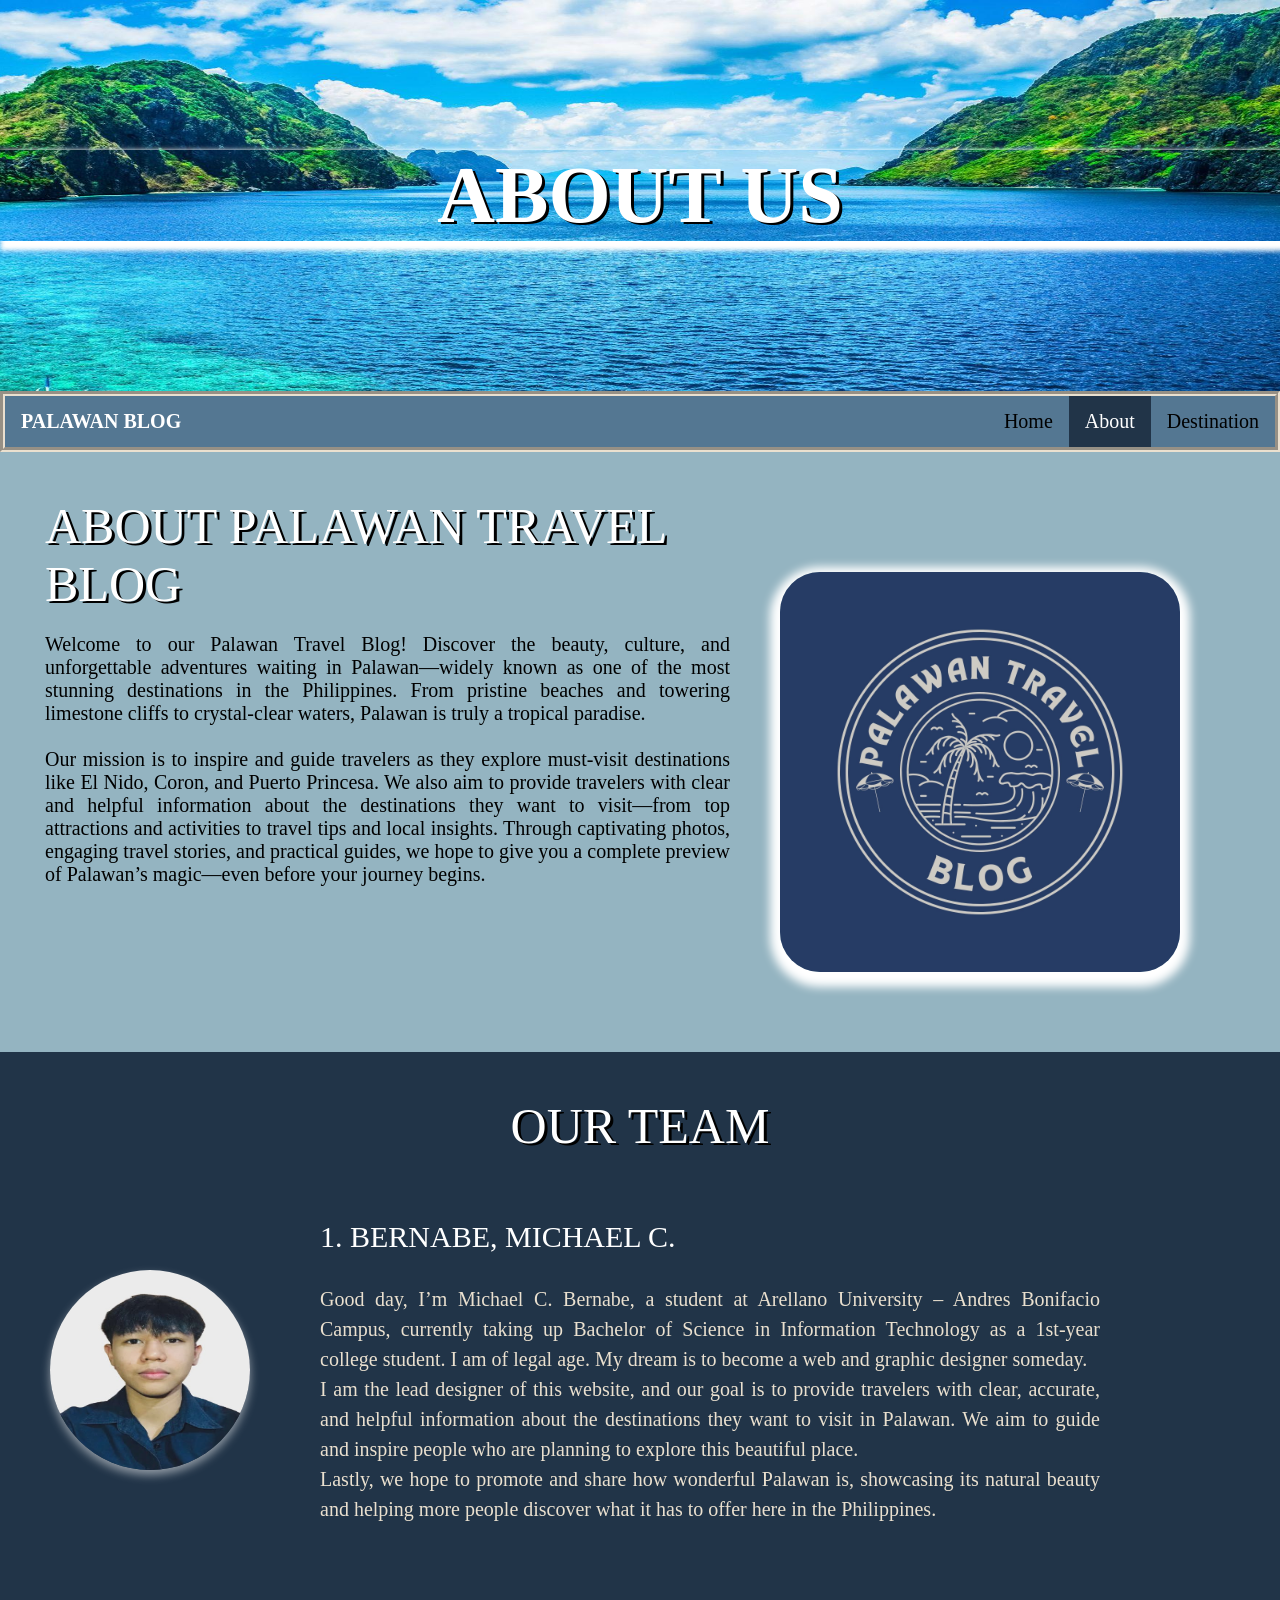
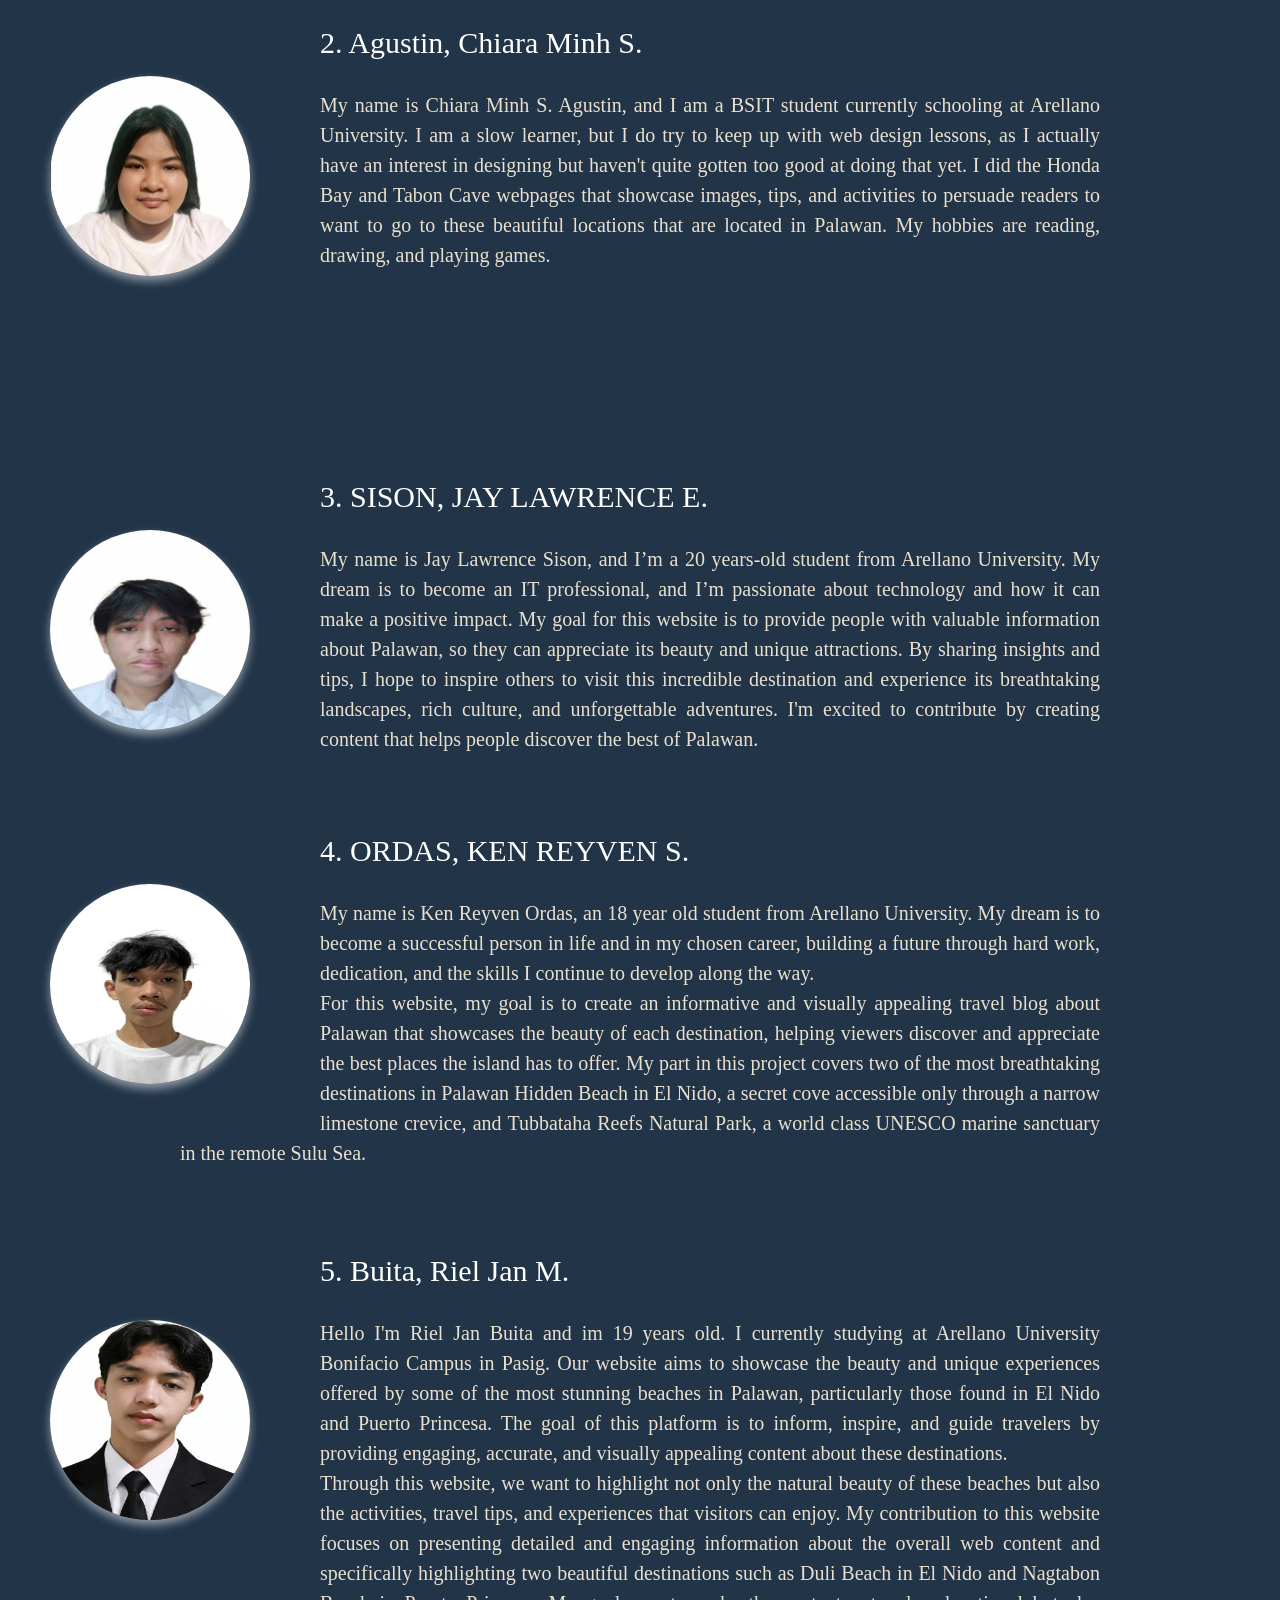
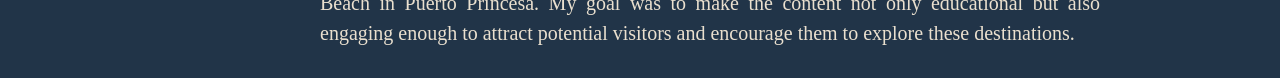
==== about.html @ 949cf9ac "Fix image URLs and style corrections in about.html Updated image URLs and fixed minor styling issues" ====
<!DOCTYPE html>
<html>
<head>
<title>About Us Page</title>
<style>
body {
    margin: 0;
    background: url(Palawan.jpg) no-repeat center top;
    background-size: 1400px 550px;
    background-attachment: fixed;
}
ul {
    list-style-type: none;
    margin: 0;
    padding: 0;
    display: flex;
    align-items: center;
    background-color: #547792;
    font-family: "Aeogo Pxltd Next";
    border: 5px groove #EAE0CF;
    position: sticky;
    top: 0;
    z-index: 1000;
    font-size: 20px;
}
.logoname {
    margin-right: auto;
    font-family: "Berlin Sans FB";
    font-size: 20px;
    color: white;
    padding: 14px 16px;
}
li {
    list-style: none;
}

li a {
    display: block;
    color: black;
    padding: 14px 16px;
    text-decoration: none;
}

li a:hover {
    background-color: #213448;
    color: white;
}

.active {
    background-color: #213448;
    color: white;
}
.dess {
    text-align: center;
    font-size: 80px;
    font-family: "Berlin Sans FB";
    color: white;
    margin: 150px 0;
	box-shadow: 5px 5px 5px 5px white;
	text-shadow: 3px 2px black;
}
.section {
    background-color: #94B4C1;
    padding: 30px;
}
.designT {
    font-family: "Berlin Sans FB";
    font-size: 50px;
    color: white;
    margin: 15px;
	text-shadow: 3px 2px black;
}
.conclusion {
    font-family: "Berlin Sans FB";
    font-size: 50px;
    color: blaclk;
    margin: 15px;
	text-shadow: 3px 2px white;
}
.act {
    font-family: "Berlin Sans FB";
    font-size: 30px;
    color: white;
	margin-right: 100px;
	margin-top: 50px;
}
.content {
    overflow: hidden;
}
.content img {
    width: 400px;
    height: 400px;
    border-radius: 10%;
    float: right;
    margin: 50px;
	margin-top: 90px;
	margin-right: 70px;
	box-shadow: 0 5px 10px 10px white;	
	-webkit-transition-duration: 0.8s; 
	transition-duration: 0.8s;
    opacity: 1.0;
    filter: alpha(opacity=100);	
}
.sec {
    overflow: hidden;
}

.sec img {
    width: 200px;
    height: 200px;
    border-radius: 100%;
    float: left;
    margin: 20px 70px 20px 20px; 
	margin-top: 100px;
    box-shadow: 0 5px 10px rgba(255, 255, 255, 0.5);
	}
.gallery {
    background-color: #547792;
    padding: 30px;
    text-align: center;
}

.gallery-item {
    display: inline-block;
    margin: 20px;
}

.gallery img {
    width: 300px;
    height: 230px;
    border-radius: 10%;
    float: right;
    margin: 20px 70px 20px 20px; 
	box-shadow: 0 5px 10px 10px red;	
}
.modal {
                display: none;
                position: fixed;
                z-index: 2000;
                left: 0;
                top: 0;
                width: 100%;
                height: 100%;
                background-color: rgba(0, 0, 0, 0.8);
            }

            .modal-content {
                margin: auto;
                display: block;
                max-width: 90%;
                max-height: 90%;
                position: absolute;
                top: 50%;
                left: 50%;
                transform: translate(-50%, -50%);
                border-radius: 10px;
            }<!DOCTYPE html>
<html>
<head>
<title>About Us Page</title>
<style>
body {
    margin: 0;
    background: url(palawan.jpg) no-repeat center top;
    background-size: 1400px 550px;
    background-attachment: fixed;
}
ul {
    list-style-type: none;
    margin: 0;
    padding: 0;
    display: flex;
    align-items: center;
    background-color: #547792;
    font-family: "Aeogo Pxltd Next";
    border: 5px groove #EAE0CF;
    position: sticky;
    top: 0;
    z-index: 1000;
    font-size: 20px;
}
.logoname {
    margin-right: auto;
    font-family: "Berlin Sans FB";
    font-size: 20px;
    color: white;
    padding: 14px 16px;
}
li {
    list-style: none;
}

li a {
    display: block;
    color: black;
    padding: 14px 16px;
    text-decoration: none;
}

li a:hover {
    background-color: #213448;
    color: white;
}

.active {
    background-color: #213448;
    color: white;
}
.dess {
    text-align: center;
    font-size: 80px;
    font-family: "Berlin Sans FB";
    color: white;
    margin: 150px 0;
	box-shadow: 5px 5px 5px 5px white;
	text-shadow: 3px 2px black;
}
.section {
    background-color: #94B4C1;
    padding: 30px;
}
.designT {
    font-family: "Berlin Sans FB";
    font-size: 50px;
    color: white;
    margin: 15px;
	text-shadow: 3px 2px black;
}
.conclusion {
    font-family: "Berlin Sans FB";
    font-size: 50px;
    color: blaclk;
    margin: 15px;
	text-shadow: 3px 2px white;
}
.act {
    font-family: "Berlin Sans FB";
    font-size: 30px;
    color: white;
	margin-right: 100px;
	margin-top: 50px;
}
.content {
    overflow: hidden;
}
.content img {
    width: 400px;
    height: 400px;
    border-radius: 10%;
    float: right;
    margin: 50px;
	margin-top: 90px;
	margin-right: 70px;
	box-shadow: 0 5px 10px 10px white;	
	-webkit-transition-duration: 0.8s; 
	transition-duration: 0.8s;
    opacity: 1.0;
    filter: alpha(opacity=100);	
}
.sec {
    overflow: hidden;
}

.sec img {
    width: 200px;
    height: 200px;
    border-radius: 100%;
    float: left;
    margin: 20px 70px 20px 20px; 
	margin-top: 100px;
	margin-bottom: 50px;
    box-shadow: 0 5px 10px rgba(255, 255, 255, 0.5);
	}
.gallery {
    background-color: #547792;
    padding: 30px;
    text-align: center;
}

.gallery-item {
    display: inline-block;
    margin: 20px;
}

.gallery img {
    width: 300px;
    height: 230px;
    border-radius: 10%;
    float: right;
    margin: 20px 70px 20px 20px; 
	box-shadow: 0 5px 10px 10px red;	
}
.modal {
                display: none;
                position: fixed;
                z-index: 2000;
                left: 0;
                top: 0;
                width: 100%;
                height: 100%;
                background-color: rgba(0, 0, 0, 0.8);
            }

            .modal-content {
                margin: auto;
                display: block;
                max-width: 90%;
                max-height: 90%;
                position: absolute;
                top: 50%;
                left: 50%;
                transform: translate(-50%, -50%);
                border-radius: 10px;
            }

            .close {
                position: absolute;
                top: 20px;
                right: 40px;
                color: #f1f1f1;
                font-size: 40px;
                font-weight: bold;
                cursor: pointer;
                z-index: 2001;
            }

            .close:hover {
                color: #bbb;
            }

            img.clickable {
                cursor: pointer;
            }

            img.clickable:hover {
                opacity: 0.5;
				box-shadow: 0 5px 10px 10px black;   	
            }
</style>
</head>

<body>
<h1 class="dess">ABOUT US</h1>
<ul>
    <li class="logoname"><b>PALAWAN BLOG</b></li>
    <li><a href="index.html">Home</a></li>
    <li><a class = "active" href="about.html">About</a></li>
    <li><a href="destination.html">Destination</a></li>
</ul>
<div class="section">
    <div class="content">
        <img class="clickable" src="LOGGO.jpg">
        <p class="designT">ABOUT PALAWAN TRAVEL BLOG</p>

        <p style="font-size: 20px; text-align: justify; margin-left: 15px;">
    Welcome to our Palawan Travel Blog! Discover the beauty, culture, and unforgettable adventures waiting in Palawan—widely known as one of the most stunning destinations in the Philippines. From pristine beaches and towering limestone cliffs to crystal-clear waters, Palawan is truly a tropical paradise.
	<br><br>
	Our mission is to inspire and guide travelers as they explore must-visit destinations like El Nido, Coron, and Puerto Princesa. We also aim to provide travelers with clear and helpful information about the destinations they want to visit—from top attractions and activities to travel tips and local insights. Through captivating photos, engaging travel stories, and practical guides, we hope to give you a complete preview of Palawan’s magic—even before your journey begins.
	</p>
    </div>
</div>
</div>
<div style="background-color: #213448; padding: 30px;">

    <p class="designT" style = "text-align: center;">OUR TEAM</p>

    <div class="sec">
        <img class="clickable" src="human1.jpg">
        <p class="act">1. BERNABE, MICHAEL C.</p>

        <p style="font-size: 20px; text-align: justify; margin: 0 150px; color:#EAE0CF; line-height: 1.5;">
            Good day, I’m Michael C. Bernabe, a student at Arellano University – Andres Bonifacio Campus, currently taking up Bachelor of Science in Information Technology as a 1st-year college student. I am of legal age. My dream is to become a web and graphic designer someday.
		<br>
		I am the lead designer of this website, and our goal is to provide travelers with clear, accurate, and helpful information about the destinations they want to visit in Palawan. We aim to guide and inspire people who are planning to explore this beautiful place.
		<br>
		Lastly, we hope to promote and share how wonderful Palawan is, showcasing its natural beauty and helping more people discover what it has to offer here in the Philippines.</p>
		</p><br><br>
        <img class="clickable" src="human2.jpg">
        <p class="act">2. Agustin, Chiara Minh S.</p>

        <p style="font-size: 20px; text-align: justify; margin: 0 150px; color:#EAE0CF; line-height: 1.5;">
           My name is Chiara Minh S. Agustin, and I am a BSIT student currently schooling at Arellano University. I am a slow learner, but I do try to keep up with web design lessons, as I actually have an interest in designing but haven't quite gotten too good at doing that yet. I did the Honda Bay and Tabon Cave webpages that showcase images, tips, and activities to persuade readers to want to go to these beautiful locations that are located in Palawan. My hobbies are reading, drawing, and playing games.</p>
	<br><br>	
	</p>
		<br><br><br><br><br><br>	
		<img class="clickable" src="sison.jpg">
        <p class="act">3. SISON, JAY LAWRENCE E.</p>

        <p style="font-size: 20px; text-align: justify; margin: 0 150px; color:#EAE0CF; line-height: 1.5;">
          My name is Jay Lawrence Sison, and I’m a 20 years-old student from Arellano University. My dream is to become an IT professional, and I’m passionate about technology and how it can make a positive impact. My goal for this website is to provide people with valuable information about Palawan, so they can appreciate its beauty and unique attractions. By sharing insights and tips, I hope to inspire others to visit this incredible destination and experience its breathtaking landscapes, rich culture, and unforgettable adventures. I'm excited to contribute by creating content that helps people discover the best of Palawan.<br><br>	
		</p>
		<img class="clickable" src="ordas.jpg">
        <p class="act">4. ORDAS, KEN REYVEN S.</p>

        <p style="font-size: 20px; text-align: justify; margin: 0 150px; color:#EAE0CF; line-height: 1.5;">
            ‎My name is Ken Reyven Ordas, an 18 year old student from Arellano University. My dream is to become a successful person in life and in my chosen career, building a future through hard work, dedication, and the skills I continue to develop along the way. 
‎ 		<br>
		For this website, my goal is to create an informative and visually appealing travel blog about Palawan that showcases the beauty of each destination, helping viewers discover and appreciate the best places the island has to offer. My part in this project covers two of the most breathtaking destinations in Palawan Hidden Beach in El Nido, a secret cove accessible only through a narrow limestone crevice, and Tubbataha Reefs Natural Park, a world class UNESCO marine sanctuary in the remote Sulu Sea. </p>
		<br><br>	
		</p>
		<img class="clickable" src="buita.jpg" style = "margin-bottom: 100px;">
        <p class="act">5. Buita, Riel Jan M.</p>
        <p style="font-size: 20px; text-align: justify; margin: 0 150px; color:#EAE0CF; line-height: 1.5;">
           Hello I'm Riel Jan Buita and im 19 years old. I currently studying at Arellano University Bonifacio Campus in Pasig. Our website aims to showcase the beauty and unique experiences offered by some of the most stunning beaches in Palawan, particularly those found in El Nido and Puerto Princesa. The goal of this platform is to inform, inspire, and guide travelers by providing engaging, accurate, and visually appealing content about these destinations.
		<br>
		Through this website, we want to highlight not only the natural beauty of these beaches but also the activities, travel tips, and experiences that visitors can enjoy. My contribution to this website focuses on presenting detailed and engaging information about the overall web content and specifically highlighting two beautiful destinations such as Duli Beach in El Nido and Nagtabon Beach in Puerto Princesa. My goal was to make the content not only educational but also engaging enough to attract potential visitors and encourage them to explore these destinations.</p>
		</div>
		</div>
	</div>
	<div id="imageModal" class="modal">
            <span class="close">&times;</span>
            <img class="modal-content" id="modalImg">
        </div>

        <script>    
            var modal = document.getElementById("imageModal");
            var modalImg = document.getElementById("modalImg");
            var closeBtn = document.getElementsByClassName("close")[0];

            var images = document.querySelectorAll('img.clickable');

            images.forEach(function(img) {
                img.addEventListener('click', function() {
                    modal.style.display = "block";
                    modalImg.src = this.src;
                    modalImg.alt = this.alt;
                });
            });
           
            closeBtn.addEventListener('click', function() {
                modal.style.display = "none";
            });

            modal.addEventListener('click', function(event) {
                if (event.target === modal) {
                    modal.style.display = "none";
                }
            });

            document.addEventListener('keydown', function(event) {
                if (event.key === "Escape") {
                    modal.style.display = "none";
                }
            });
        </script>
</body>
</html>
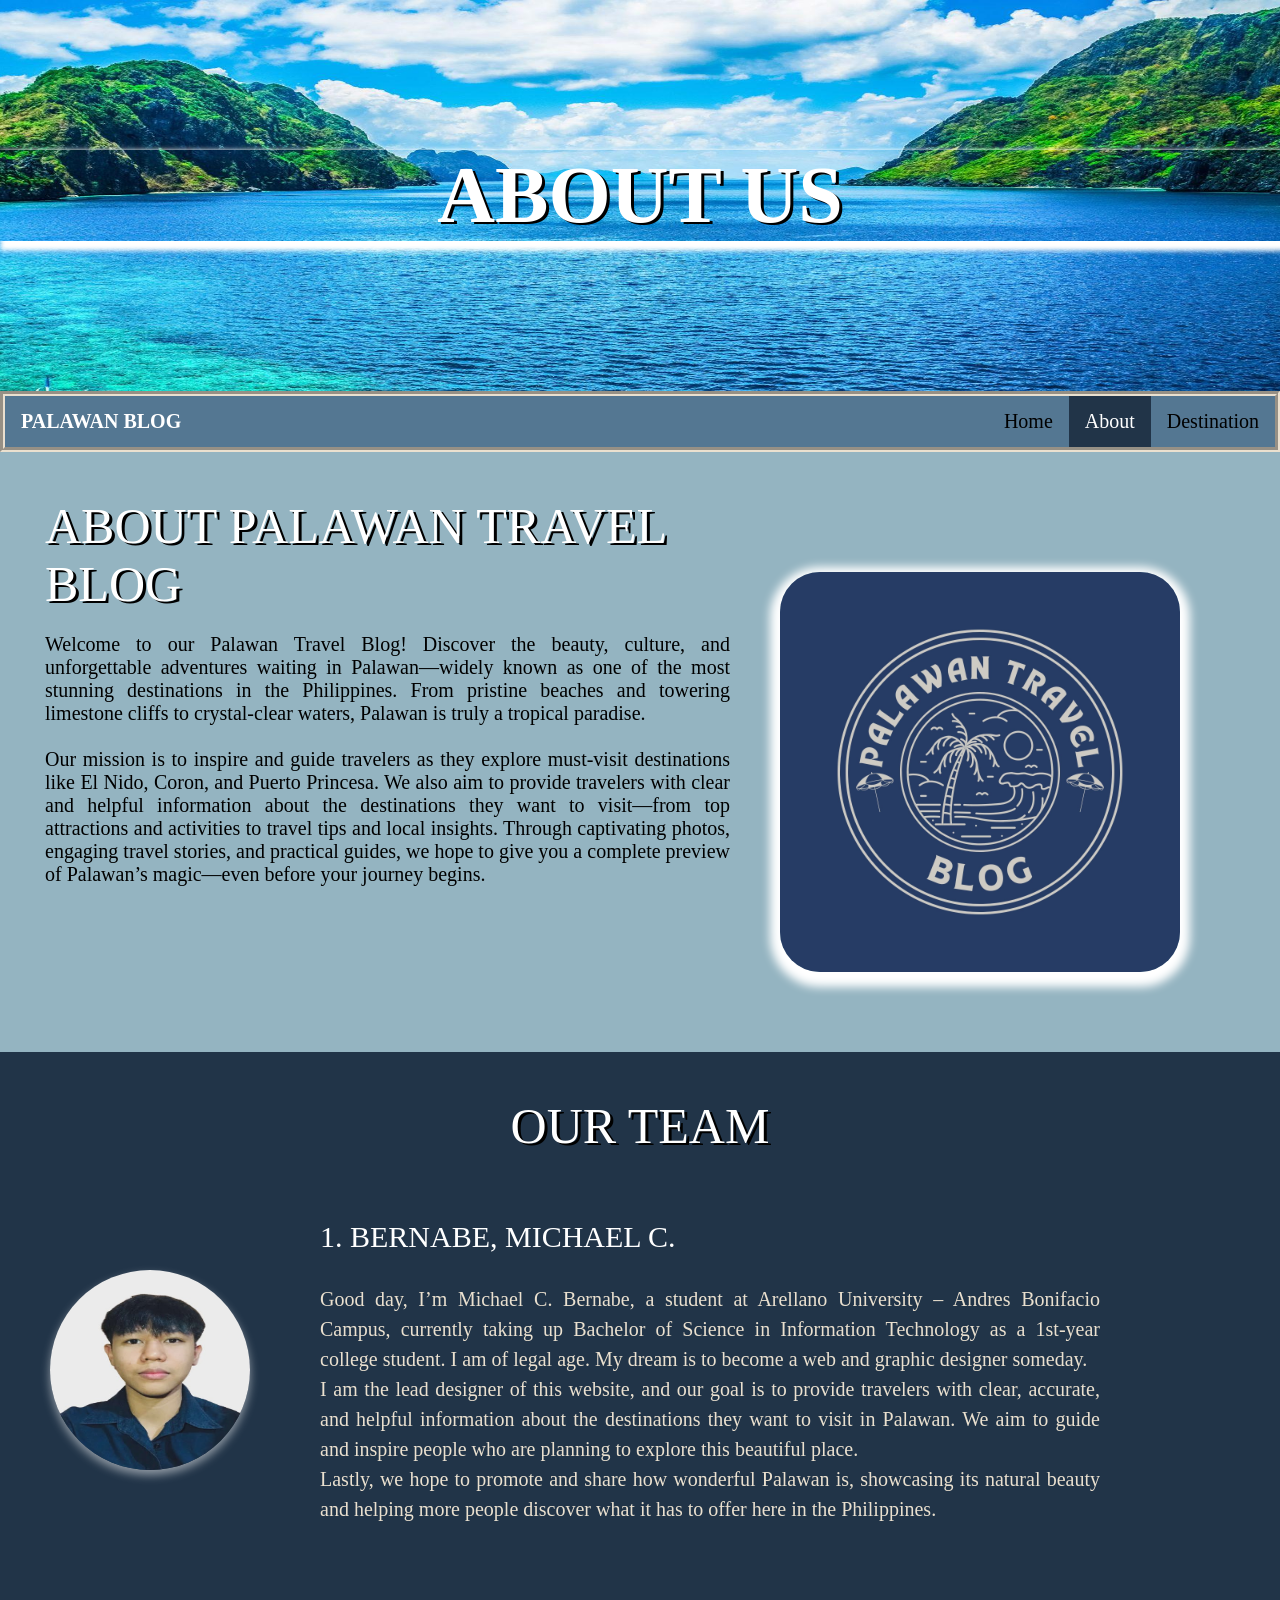
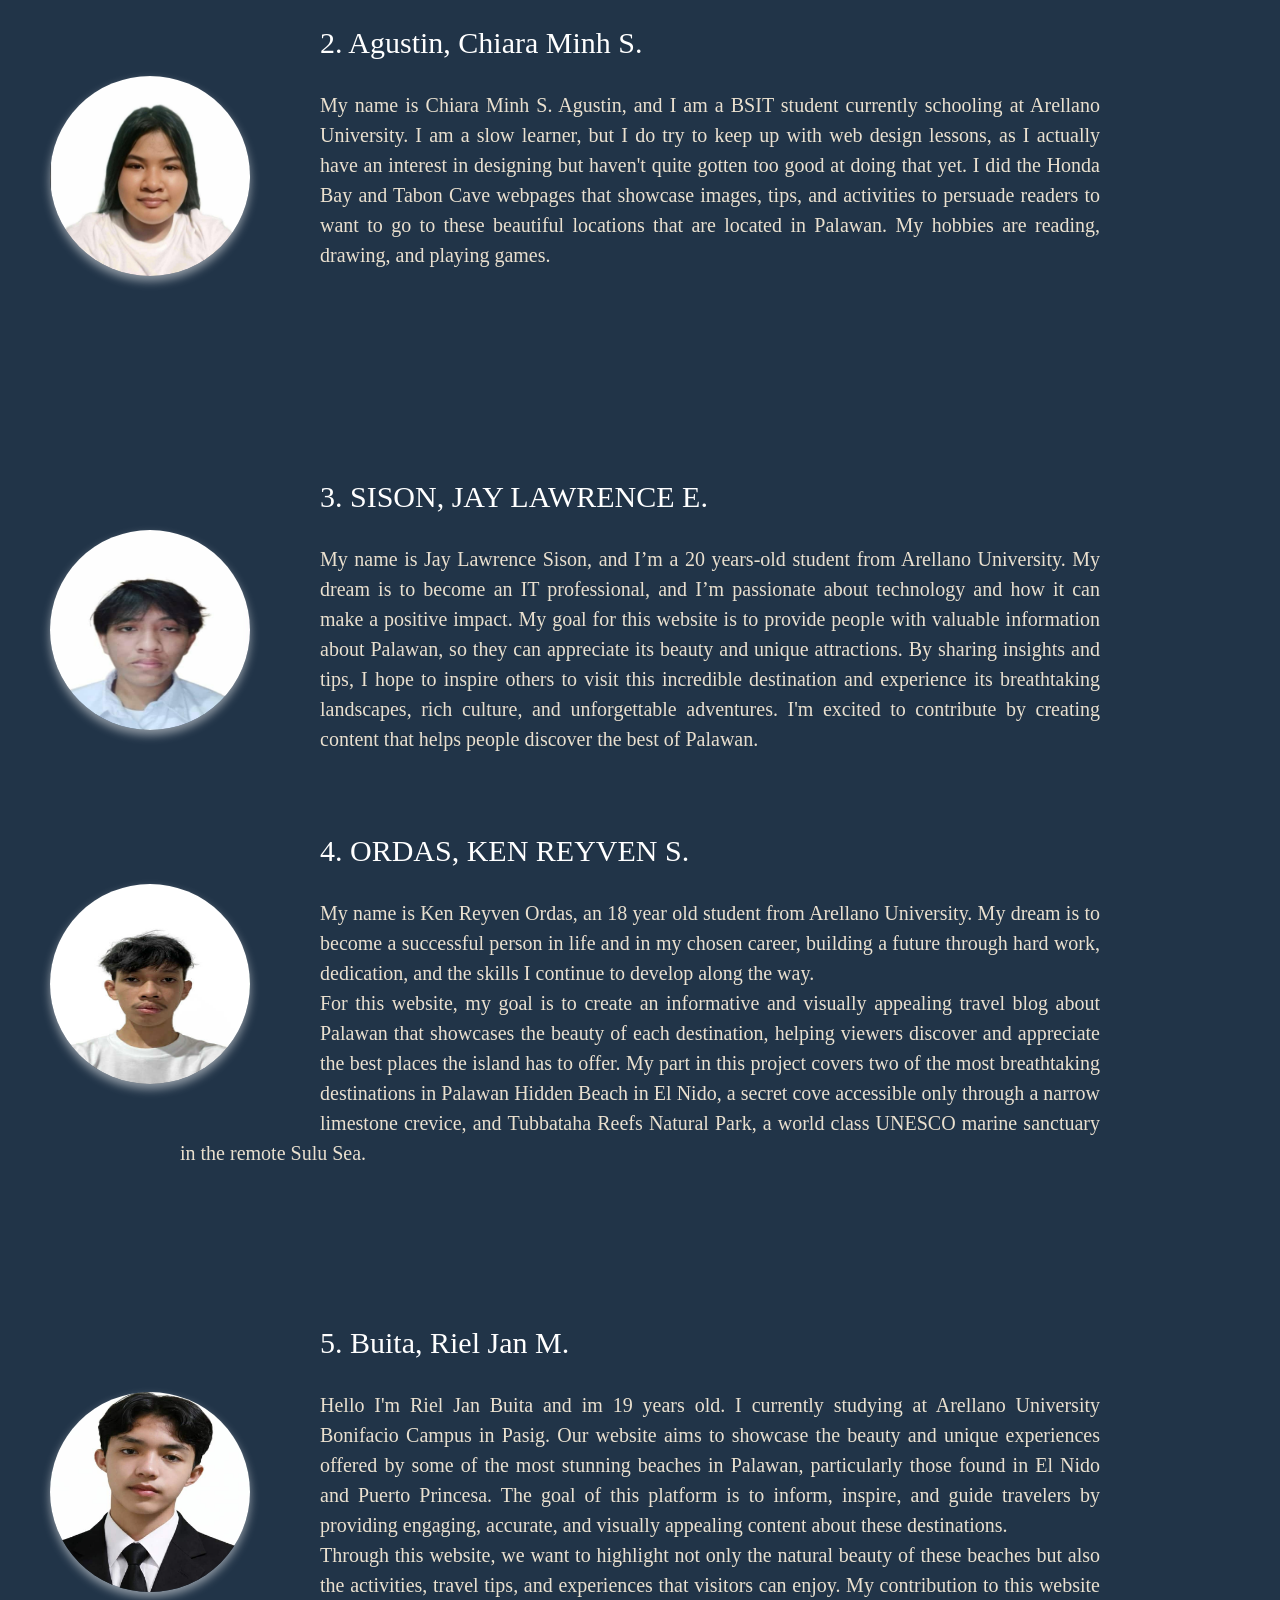
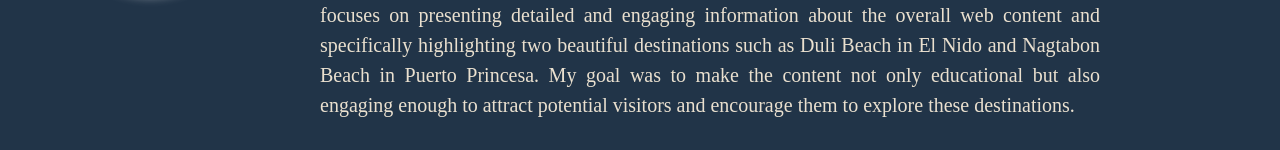
==== commit d5fc34ce: "Fix image URL case sensitivity and clean up HTML" ====
--- a/about.html
+++ b/about.html
@@ -396,7 +396,7 @@
             ‎My name is Ken Reyven Ordas, an 18 year old student from Arellano University. My dream is to become a successful person in life and in my chosen career, building a future through hard work, dedication, and the skills I continue to develop along the way. 
 ‎ 		<br>
 		For this website, my goal is to create an informative and visually appealing travel blog about Palawan that showcases the beauty of each destination, helping viewers discover and appreciate the best places the island has to offer. My part in this project covers two of the most breathtaking destinations in Palawan Hidden Beach in El Nido, a secret cove accessible only through a narrow limestone crevice, and Tubbataha Reefs Natural Park, a world class UNESCO marine sanctuary in the remote Sulu Sea. </p>
-		<br><br>	
+		<br><br><br><br><br><br>
 		</p>
 		<img class="clickable" src="buita.jpg" style = "margin-bottom: 100px;">
         <p class="act">5. Buita, Riel Jan M.</p>
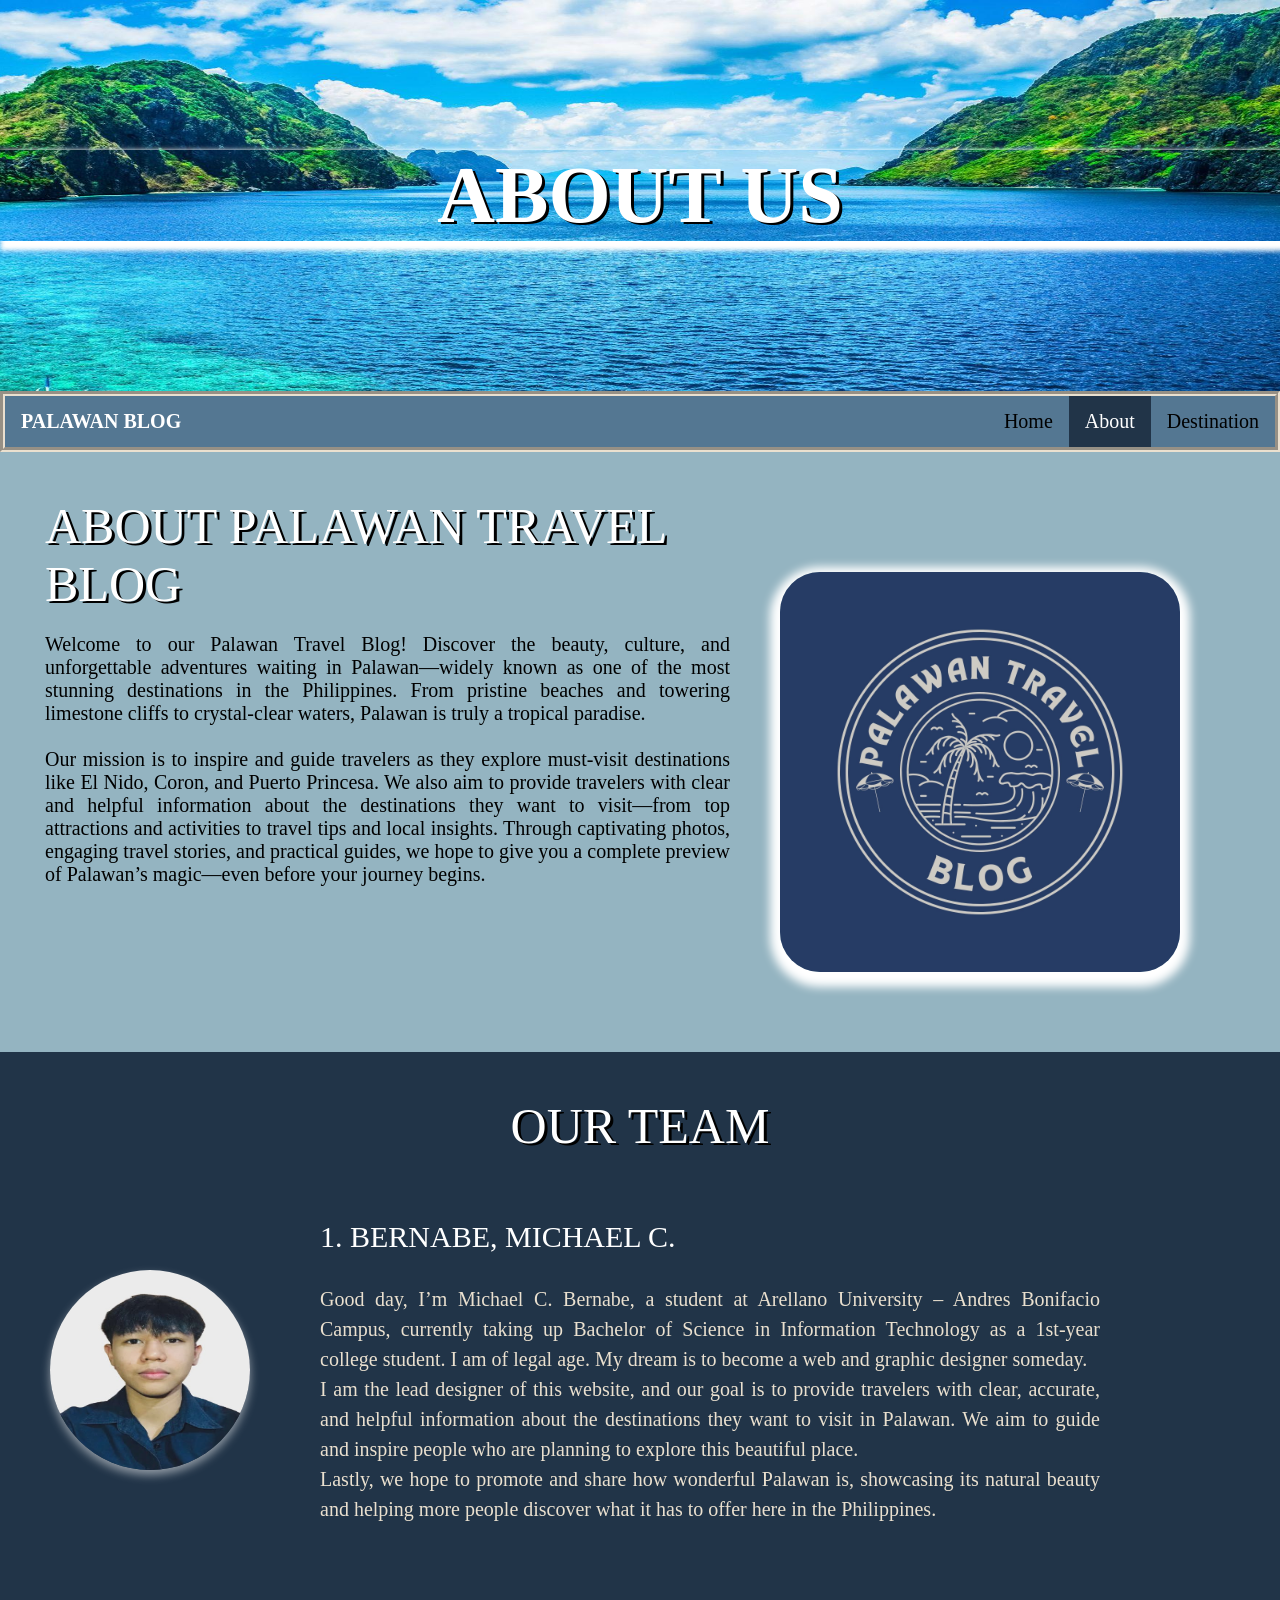
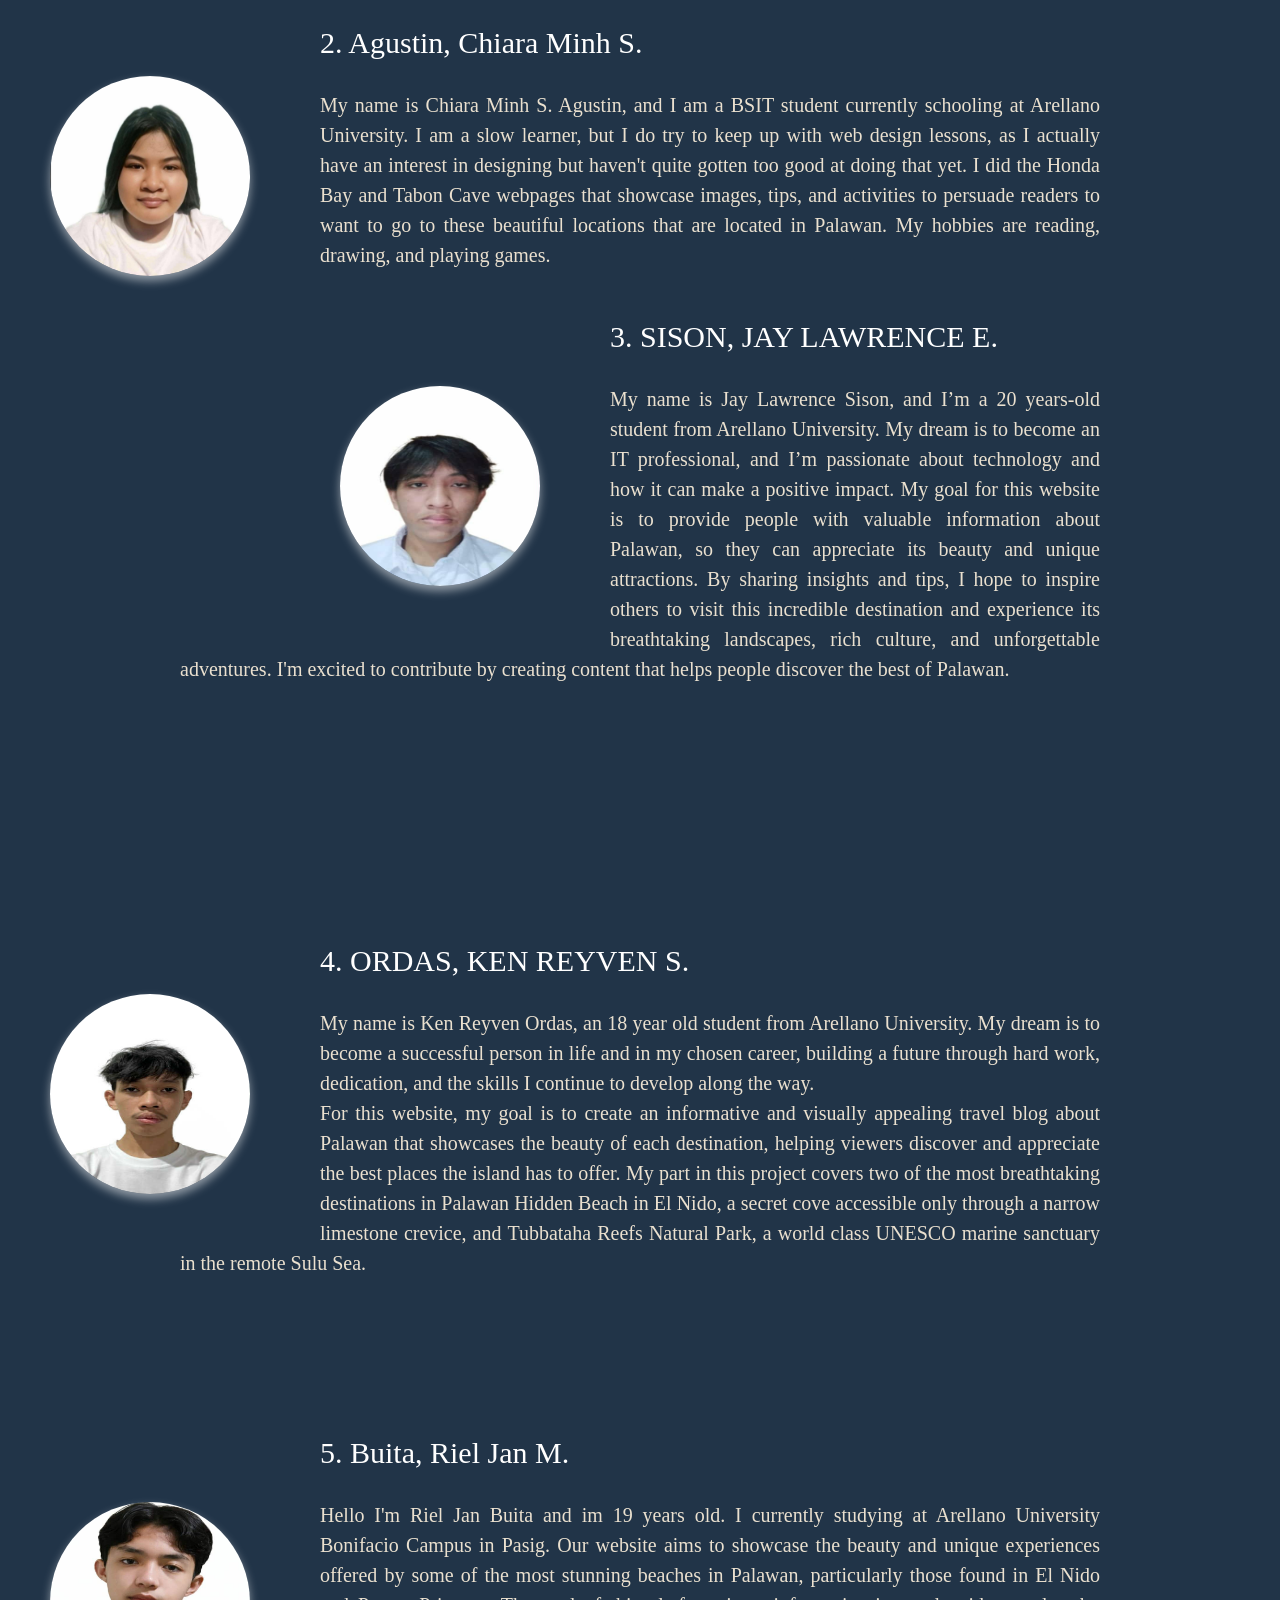
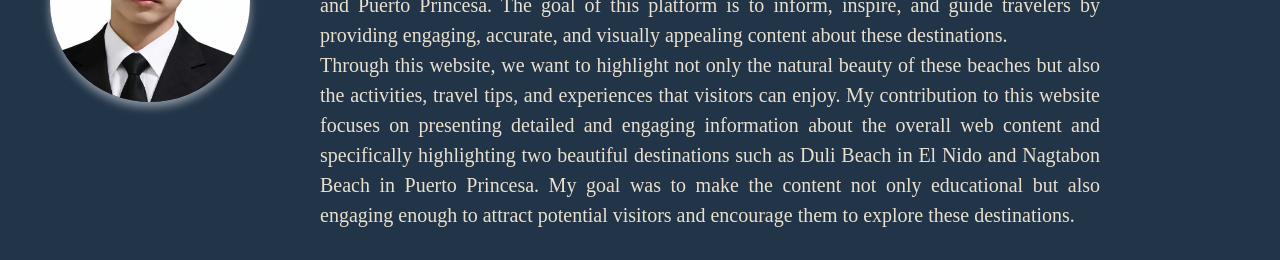
==== commit 7e1a0aa2: "Fix HTML formatting and update image paths" ====
--- a/about.html
+++ b/about.html
@@ -380,14 +380,14 @@
 
         <p style="font-size: 20px; text-align: justify; margin: 0 150px; color:#EAE0CF; line-height: 1.5;">
            My name is Chiara Minh S. Agustin, and I am a BSIT student currently schooling at Arellano University. I am a slow learner, but I do try to keep up with web design lessons, as I actually have an interest in designing but haven't quite gotten too good at doing that yet. I did the Honda Bay and Tabon Cave webpages that showcase images, tips, and activities to persuade readers to want to go to these beautiful locations that are located in Palawan. My hobbies are reading, drawing, and playing games.</p>
-	<br><br>	
 	</p>
-		<br><br><br><br><br><br>	
 		<img class="clickable" src="sison.jpg">
         <p class="act">3. SISON, JAY LAWRENCE E.</p>
 
         <p style="font-size: 20px; text-align: justify; margin: 0 150px; color:#EAE0CF; line-height: 1.5;">
           My name is Jay Lawrence Sison, and I’m a 20 years-old student from Arellano University. My dream is to become an IT professional, and I’m passionate about technology and how it can make a positive impact. My goal for this website is to provide people with valuable information about Palawan, so they can appreciate its beauty and unique attractions. By sharing insights and tips, I hope to inspire others to visit this incredible destination and experience its breathtaking landscapes, rich culture, and unforgettable adventures. I'm excited to contribute by creating content that helps people discover the best of Palawan.<br><br>	
+		
+		<br><br><br><br><br><br>	
 		</p>
 		<img class="clickable" src="ordas.jpg">
         <p class="act">4. ORDAS, KEN REYVEN S.</p>
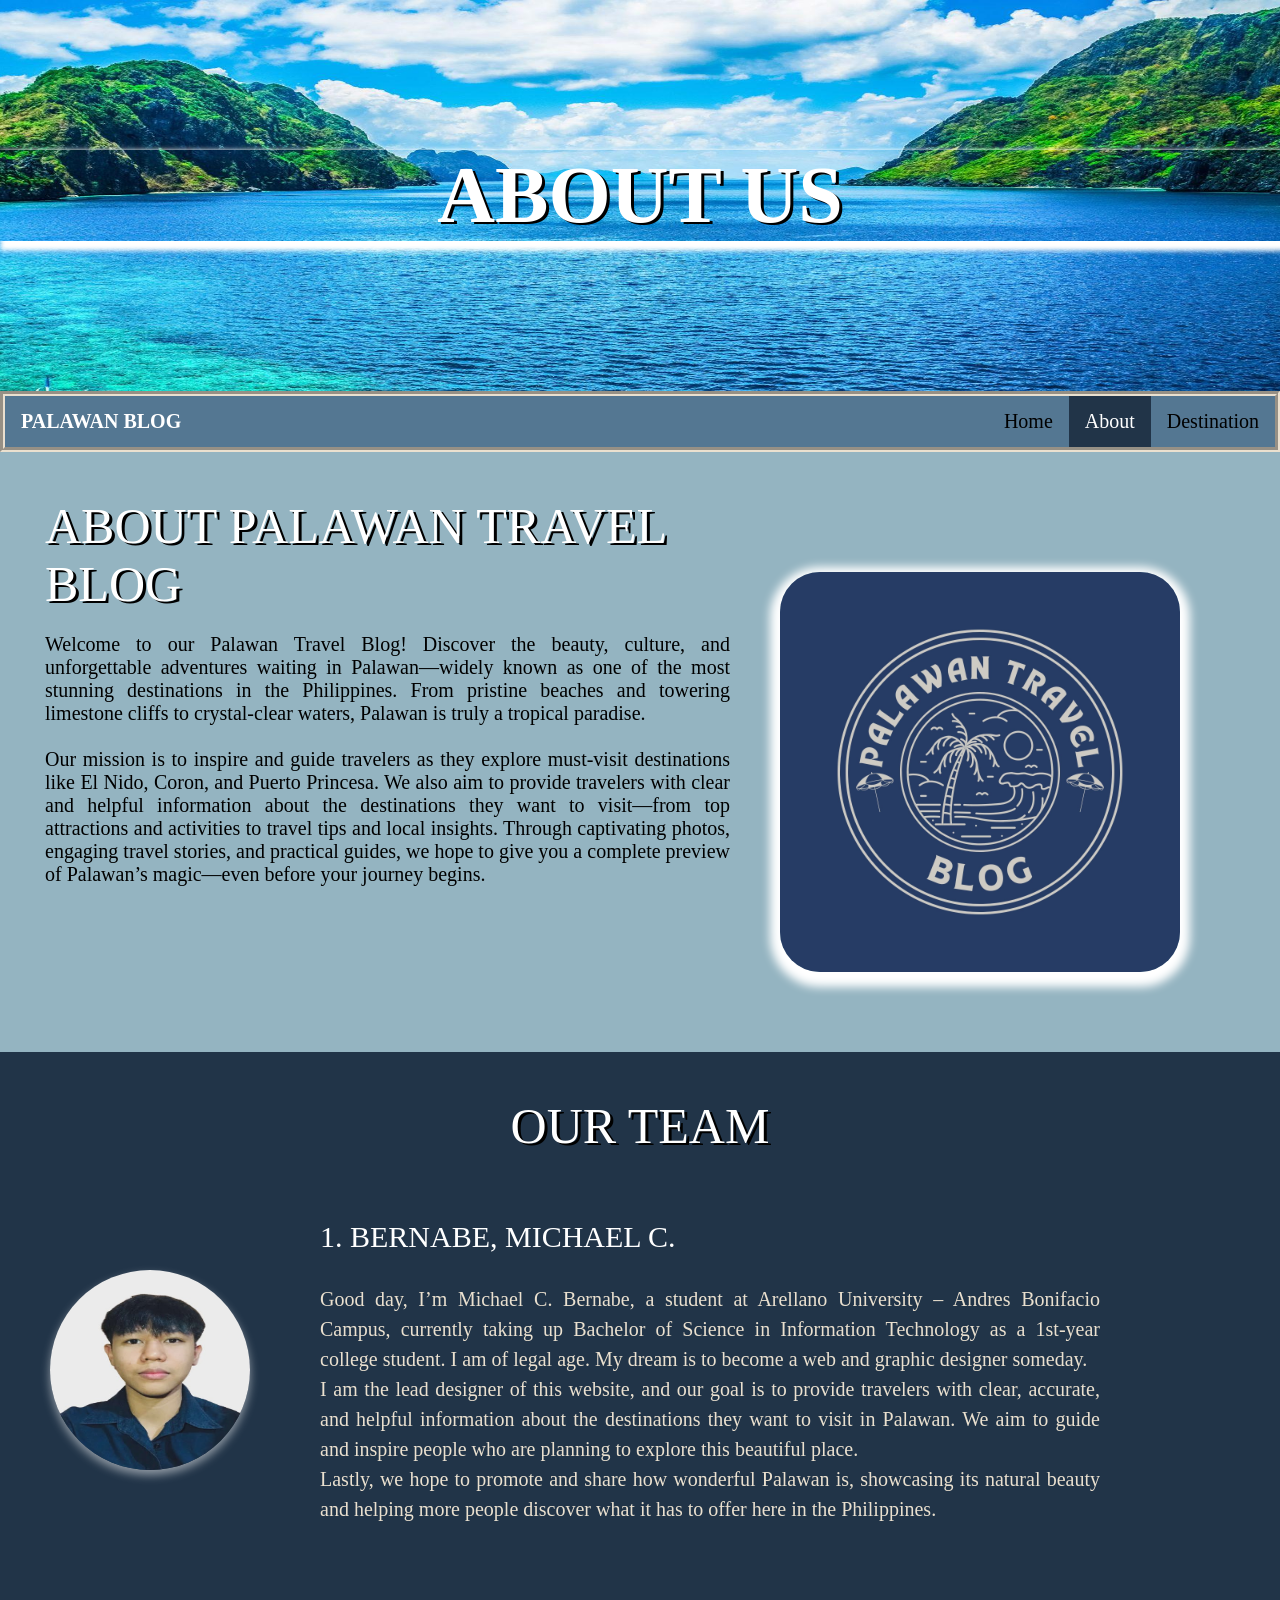
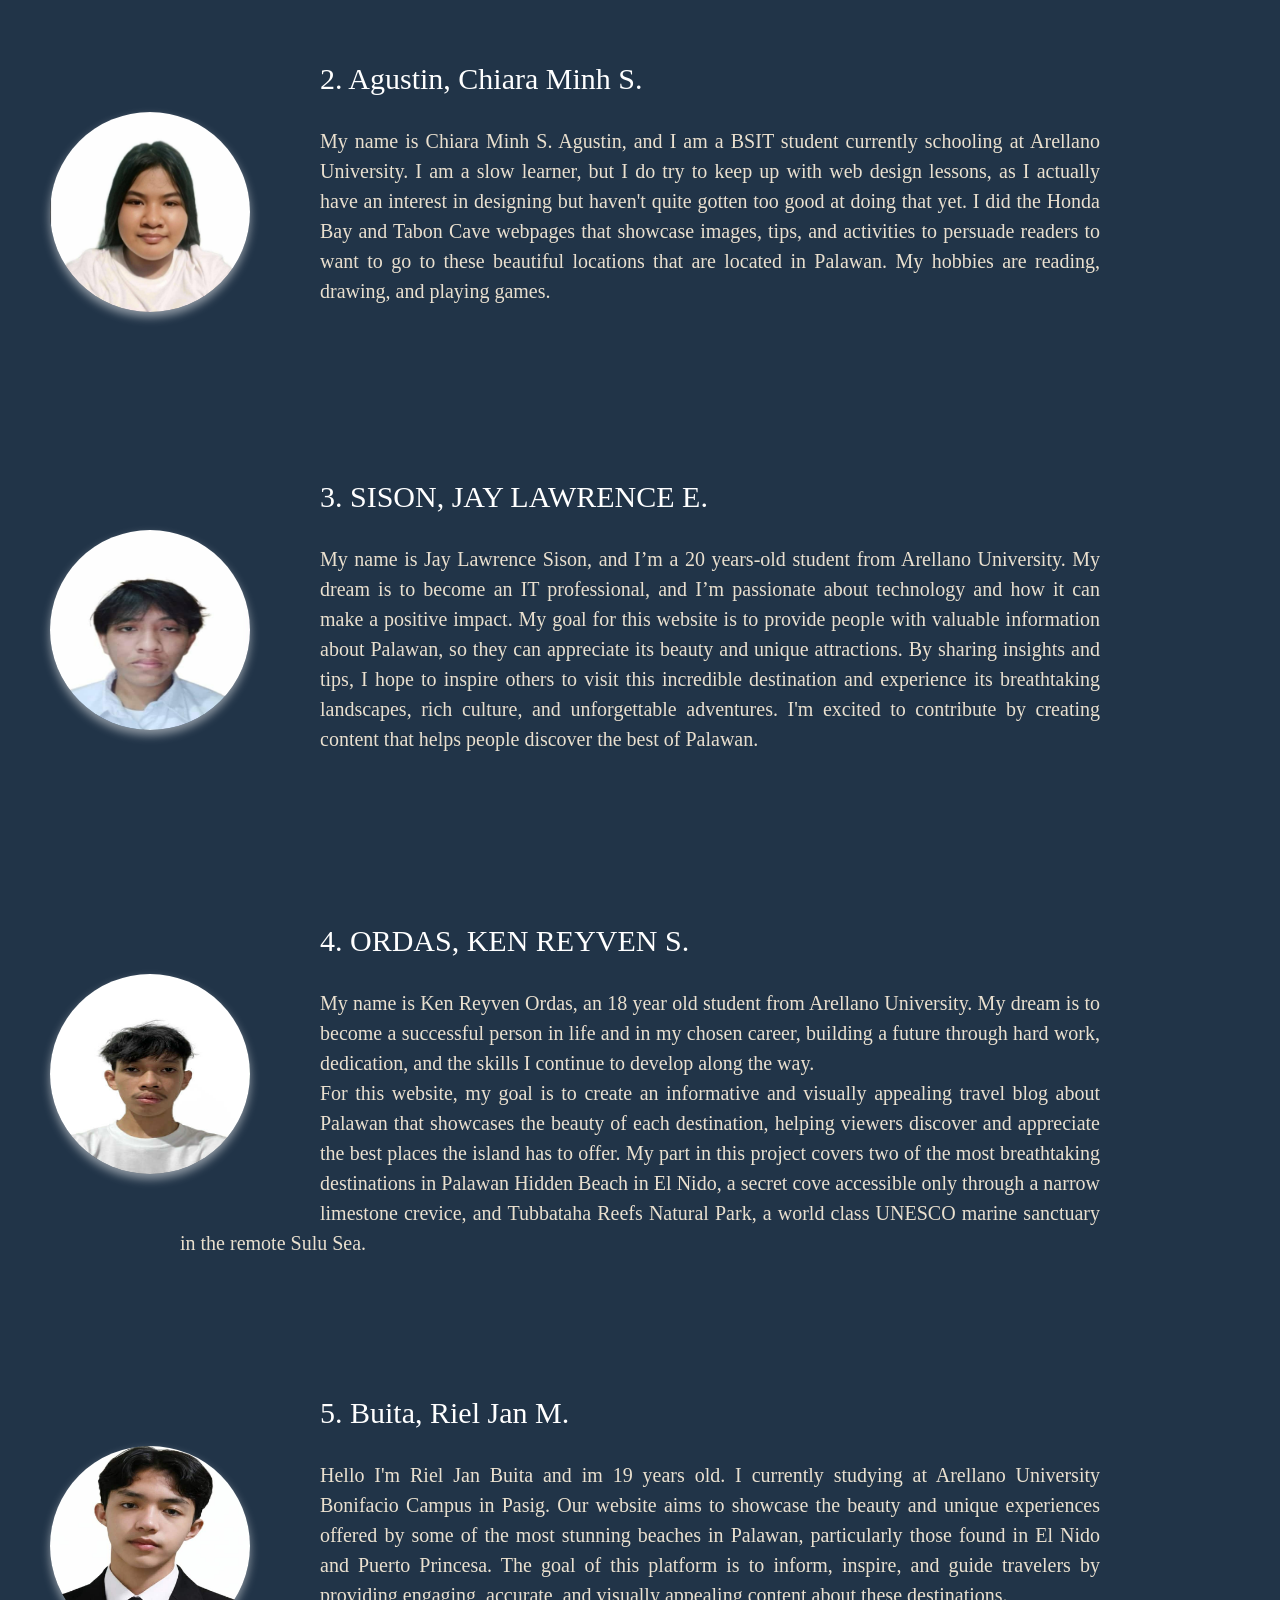
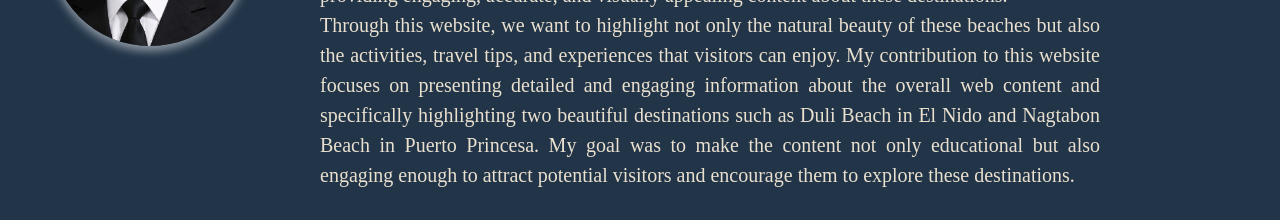
==== commit 6ebb8deb: "Revise About Us page content and styles Updated styling and content for the About Us page, including" ====
--- a/about.html
+++ b/about.html
@@ -374,20 +374,21 @@
 		I am the lead designer of this website, and our goal is to provide travelers with clear, accurate, and helpful information about the destinations they want to visit in Palawan. We aim to guide and inspire people who are planning to explore this beautiful place.
 		<br>
 		Lastly, we hope to promote and share how wonderful Palawan is, showcasing its natural beauty and helping more people discover what it has to offer here in the Philippines.</p>
-		</p><br><br>
+		</p><br><br><br><br>
         <img class="clickable" src="human2.jpg">
         <p class="act">2. Agustin, Chiara Minh S.</p>
 
         <p style="font-size: 20px; text-align: justify; margin: 0 150px; color:#EAE0CF; line-height: 1.5;">
            My name is Chiara Minh S. Agustin, and I am a BSIT student currently schooling at Arellano University. I am a slow learner, but I do try to keep up with web design lessons, as I actually have an interest in designing but haven't quite gotten too good at doing that yet. I did the Honda Bay and Tabon Cave webpages that showcase images, tips, and activities to persuade readers to want to go to these beautiful locations that are located in Palawan. My hobbies are reading, drawing, and playing games.</p>
-	</p>
+		</p>
+		<br><br><br><br><br><br>	
 		<img class="clickable" src="sison.jpg">
         <p class="act">3. SISON, JAY LAWRENCE E.</p>
 
         <p style="font-size: 20px; text-align: justify; margin: 0 150px; color:#EAE0CF; line-height: 1.5;">
           My name is Jay Lawrence Sison, and I’m a 20 years-old student from Arellano University. My dream is to become an IT professional, and I’m passionate about technology and how it can make a positive impact. My goal for this website is to provide people with valuable information about Palawan, so they can appreciate its beauty and unique attractions. By sharing insights and tips, I hope to inspire others to visit this incredible destination and experience its breathtaking landscapes, rich culture, and unforgettable adventures. I'm excited to contribute by creating content that helps people discover the best of Palawan.<br><br>	
 		
-		<br><br><br><br><br><br>	
+		<br><br><br>	
 		</p>
 		<img class="clickable" src="ordas.jpg">
         <p class="act">4. ORDAS, KEN REYVEN S.</p>
@@ -396,9 +397,10 @@
             ‎My name is Ken Reyven Ordas, an 18 year old student from Arellano University. My dream is to become a successful person in life and in my chosen career, building a future through hard work, dedication, and the skills I continue to develop along the way. 
 ‎ 		<br>
 		For this website, my goal is to create an informative and visually appealing travel blog about Palawan that showcases the beauty of each destination, helping viewers discover and appreciate the best places the island has to offer. My part in this project covers two of the most breathtaking destinations in Palawan Hidden Beach in El Nido, a secret cove accessible only through a narrow limestone crevice, and Tubbataha Reefs Natural Park, a world class UNESCO marine sanctuary in the remote Sulu Sea. </p>
-		<br><br><br><br><br><br>
+		<br><br>	
 		</p>
-		<img class="clickable" src="buita.jpg" style = "margin-bottom: 100px;">
+		<br><br>	
+		<img class="clickable" src="buita.jpg" style = "margin-bottom: 120px;">
         <p class="act">5. Buita, Riel Jan M.</p>
         <p style="font-size: 20px; text-align: justify; margin: 0 150px; color:#EAE0CF; line-height: 1.5;">
            Hello I'm Riel Jan Buita and im 19 years old. I currently studying at Arellano University Bonifacio Campus in Pasig. Our website aims to showcase the beauty and unique experiences offered by some of the most stunning beaches in Palawan, particularly those found in El Nido and Puerto Princesa. The goal of this platform is to inform, inspire, and guide travelers by providing engaging, accurate, and visually appealing content about these destinations.
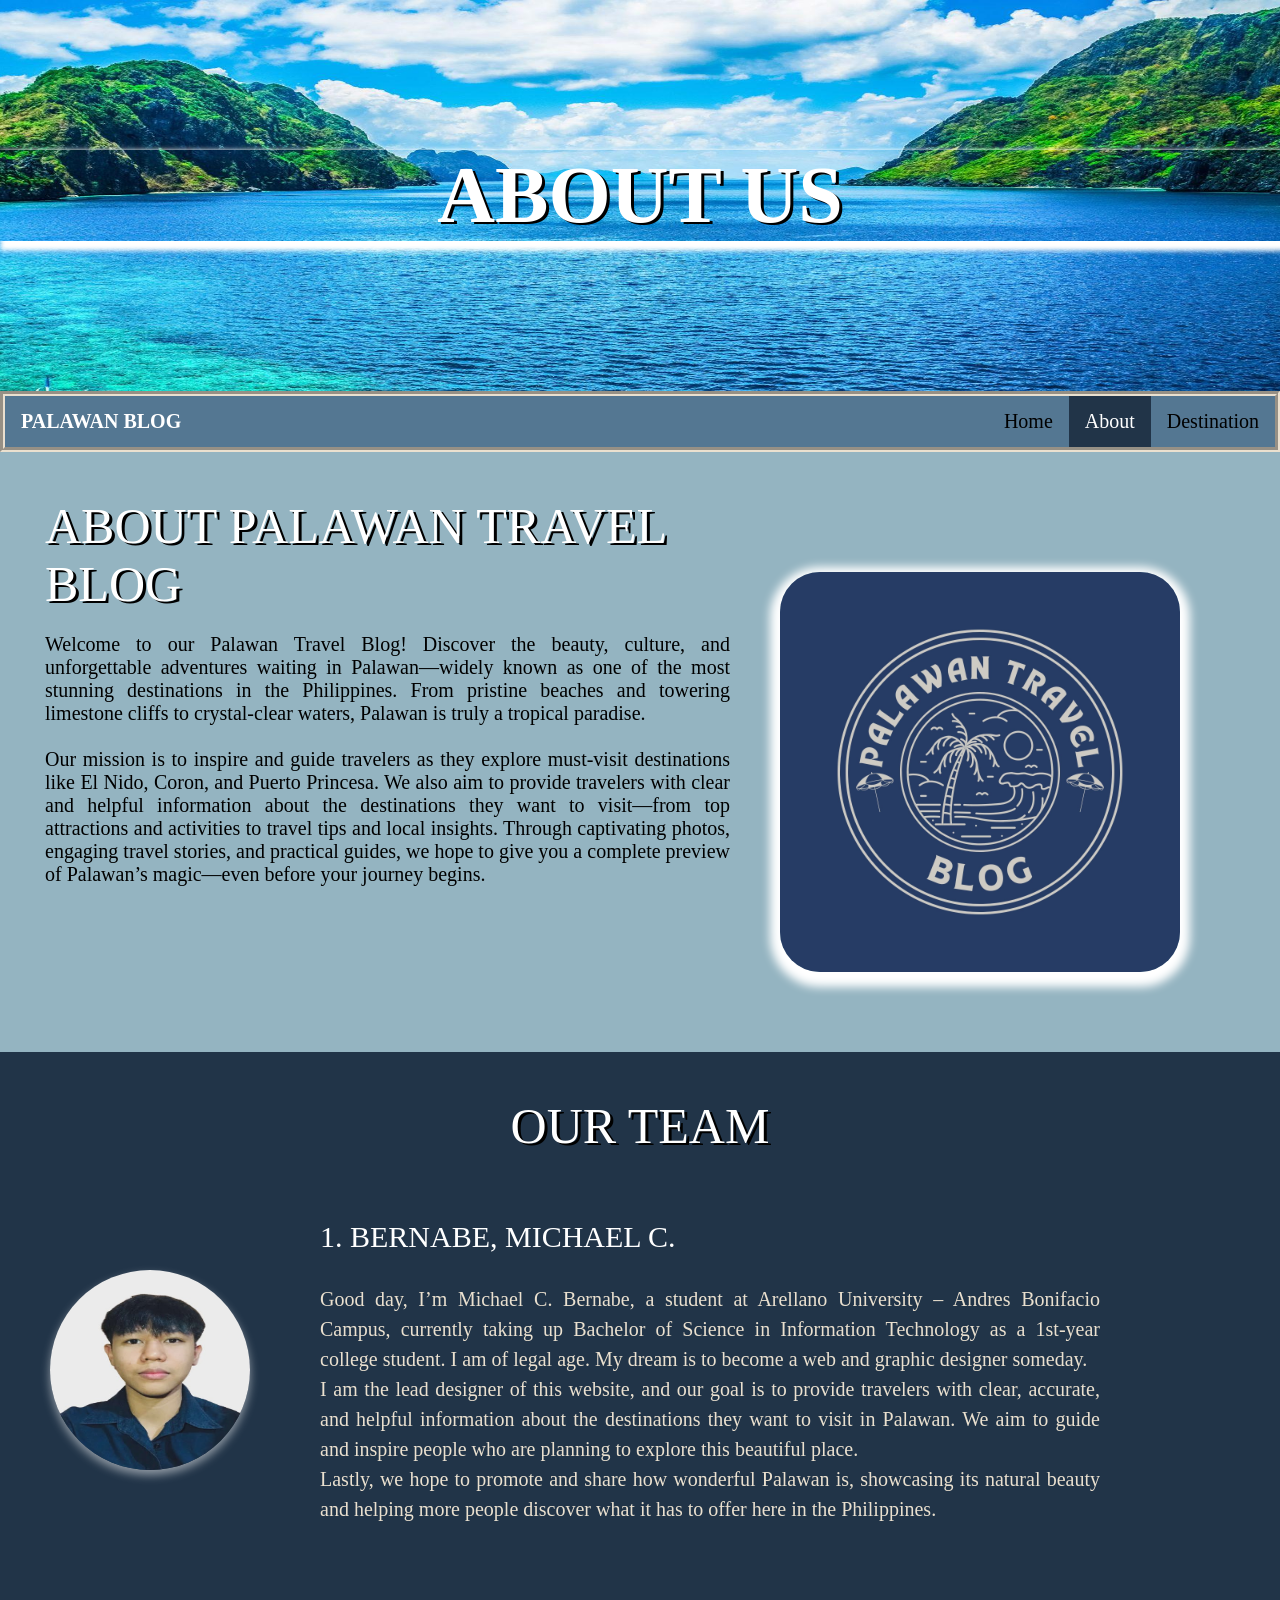
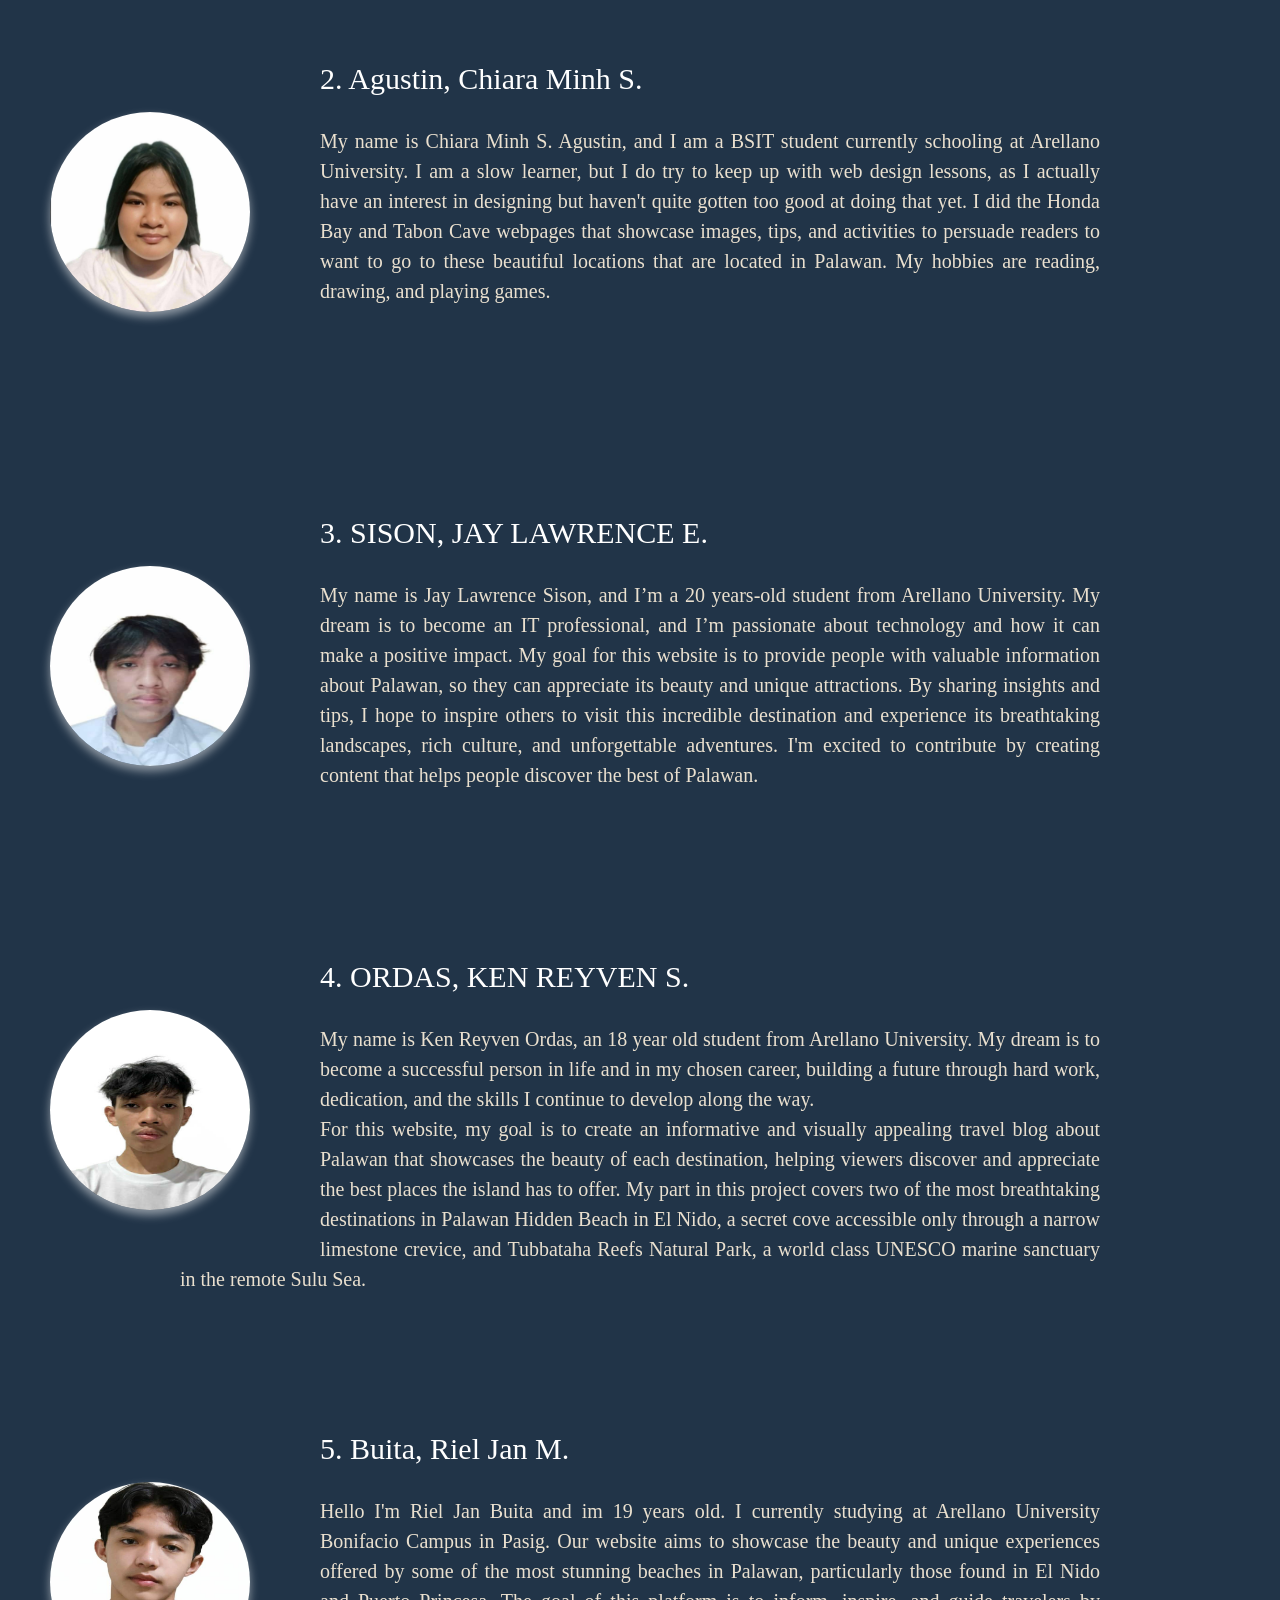
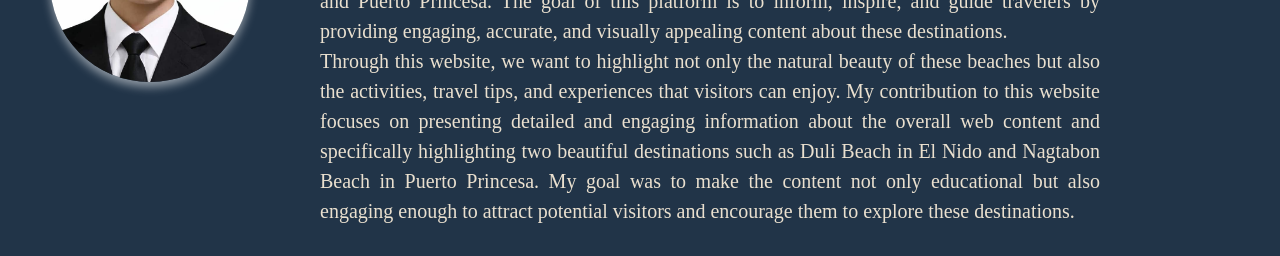
==== commit 35d5722b: "Revise About Us page styles and content Updated the styling and content of the About Us page, includ" ====
--- a/about.html
+++ b/about.html
@@ -381,7 +381,7 @@
         <p style="font-size: 20px; text-align: justify; margin: 0 150px; color:#EAE0CF; line-height: 1.5;">
            My name is Chiara Minh S. Agustin, and I am a BSIT student currently schooling at Arellano University. I am a slow learner, but I do try to keep up with web design lessons, as I actually have an interest in designing but haven't quite gotten too good at doing that yet. I did the Honda Bay and Tabon Cave webpages that showcase images, tips, and activities to persuade readers to want to go to these beautiful locations that are located in Palawan. My hobbies are reading, drawing, and playing games.</p>
 		</p>
-		<br><br><br><br><br><br>	
+		<br><br><br><br><br><br><br><br>
 		<img class="clickable" src="sison.jpg">
         <p class="act">3. SISON, JAY LAWRENCE E.</p>
 
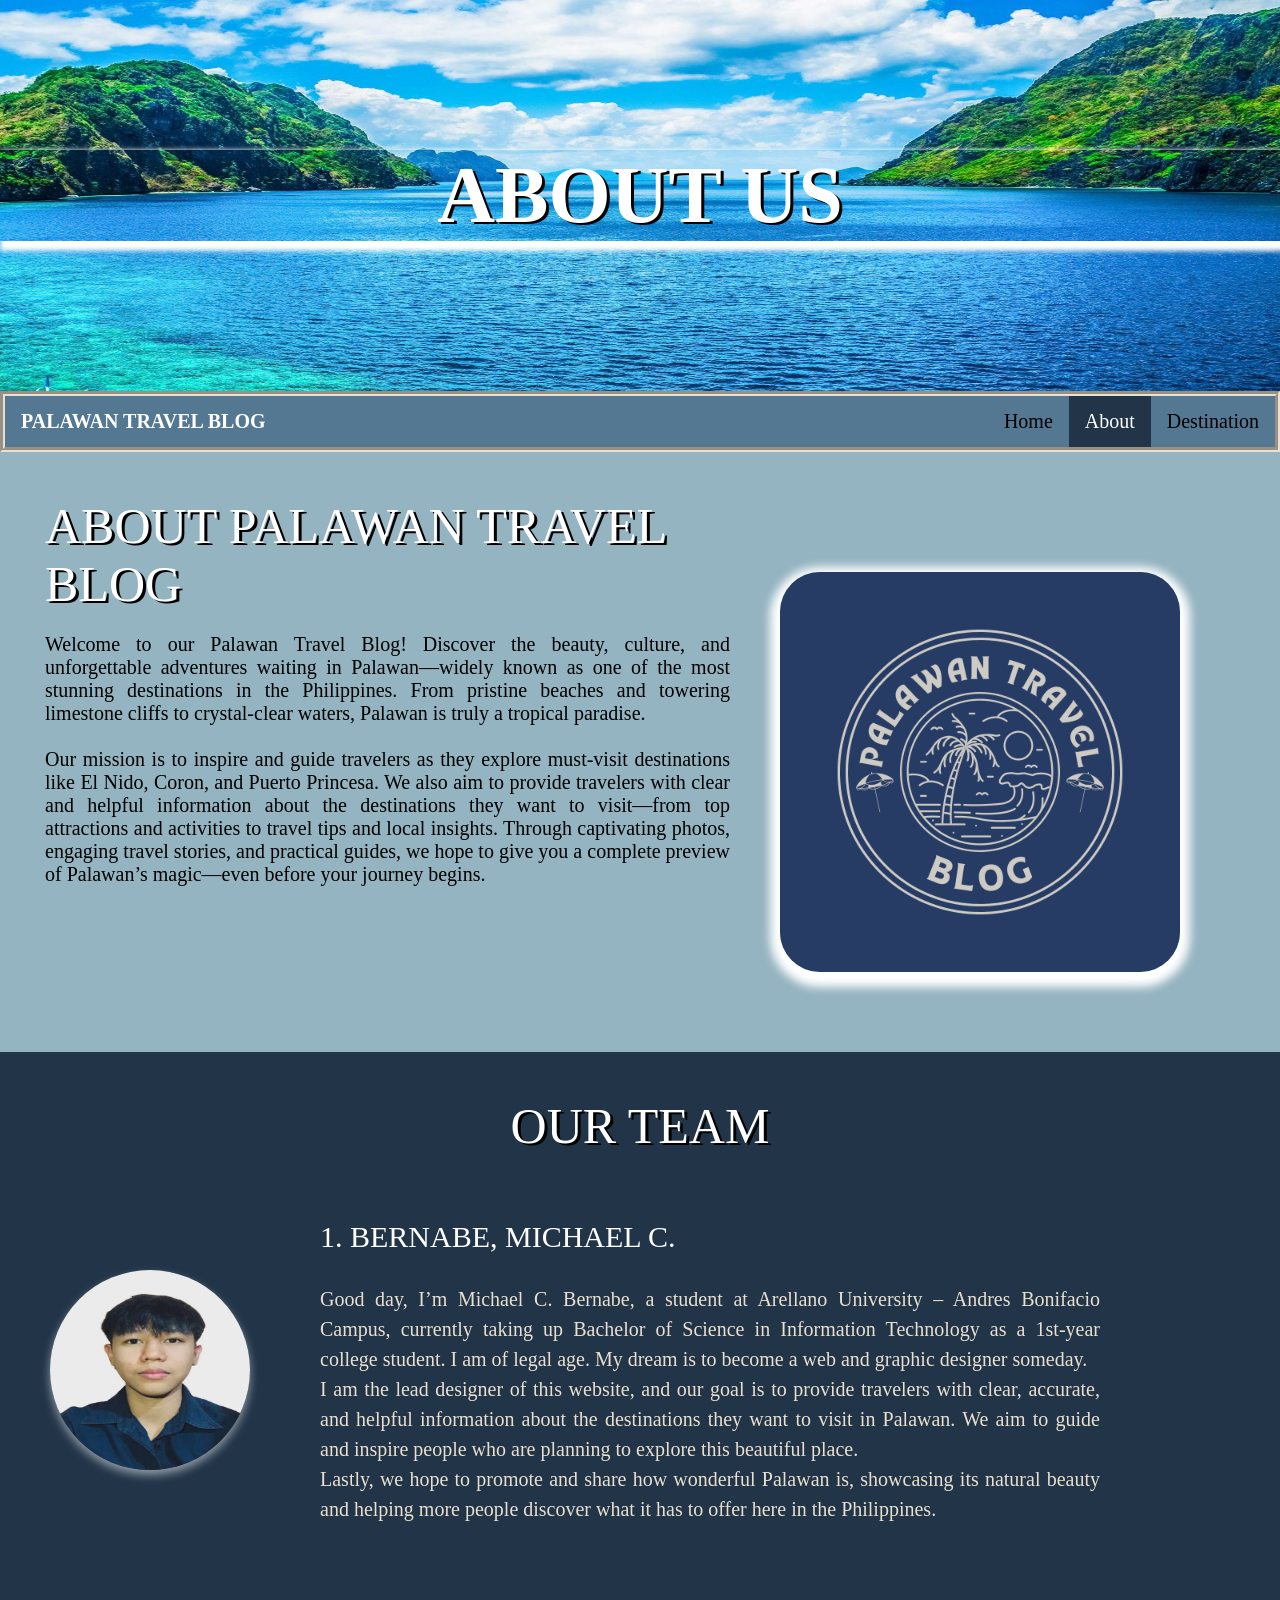
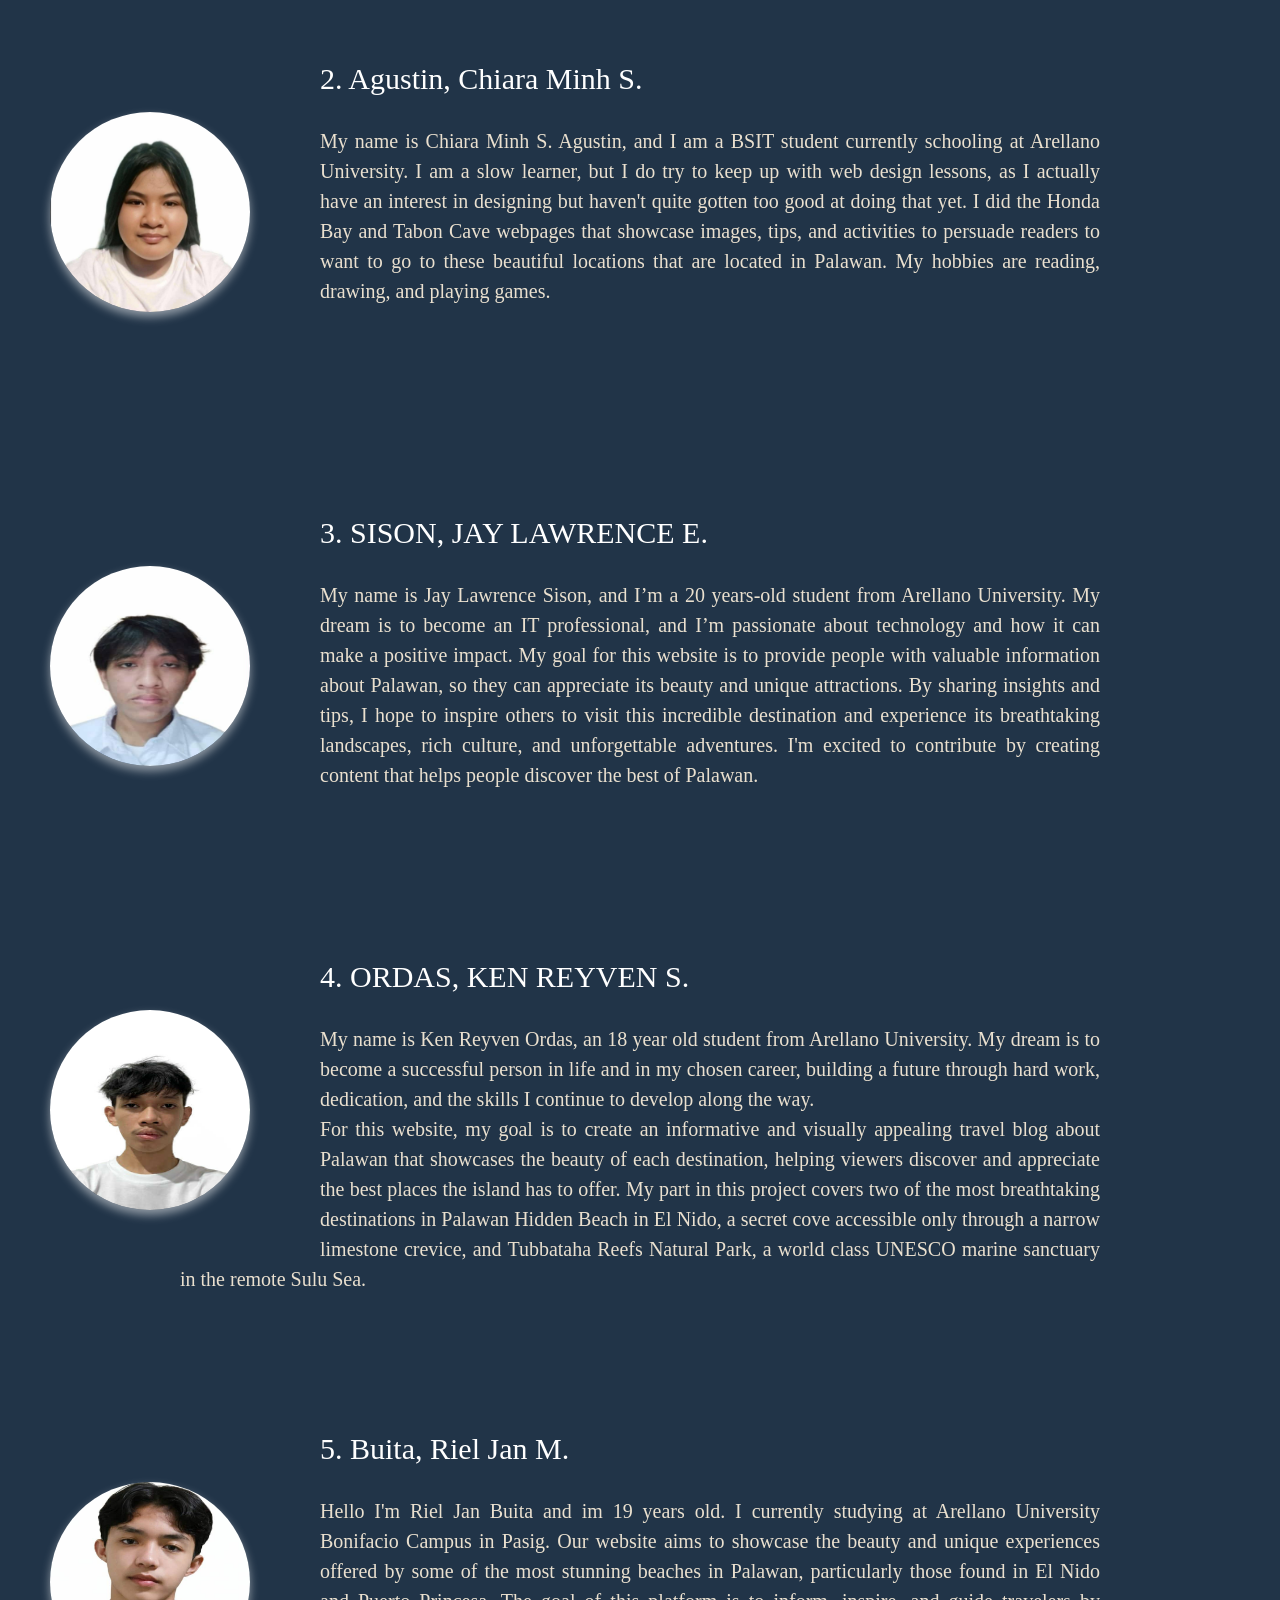
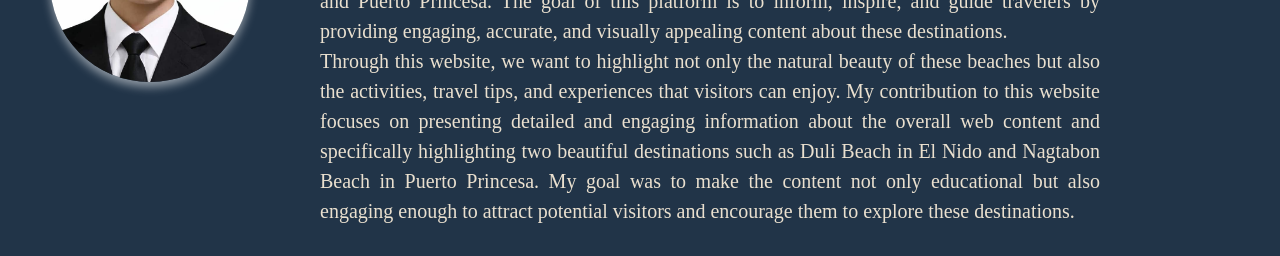
==== commit 578de9ec: "Revise About Us page layout and content Updated the styling and content of the About Us page, includ" ====
--- a/about.html
+++ b/about.html
@@ -342,7 +342,7 @@
 <body>
 <h1 class="dess">ABOUT US</h1>
 <ul>
-    <li class="logoname"><b>PALAWAN BLOG</b></li>
+    <li class="logoname"><b>PALAWAN TRAVEL BLOG</b></li>
     <li><a href="index.html">Home</a></li>
     <li><a class = "active" href="about.html">About</a></li>
     <li><a href="destination.html">Destination</a></li>
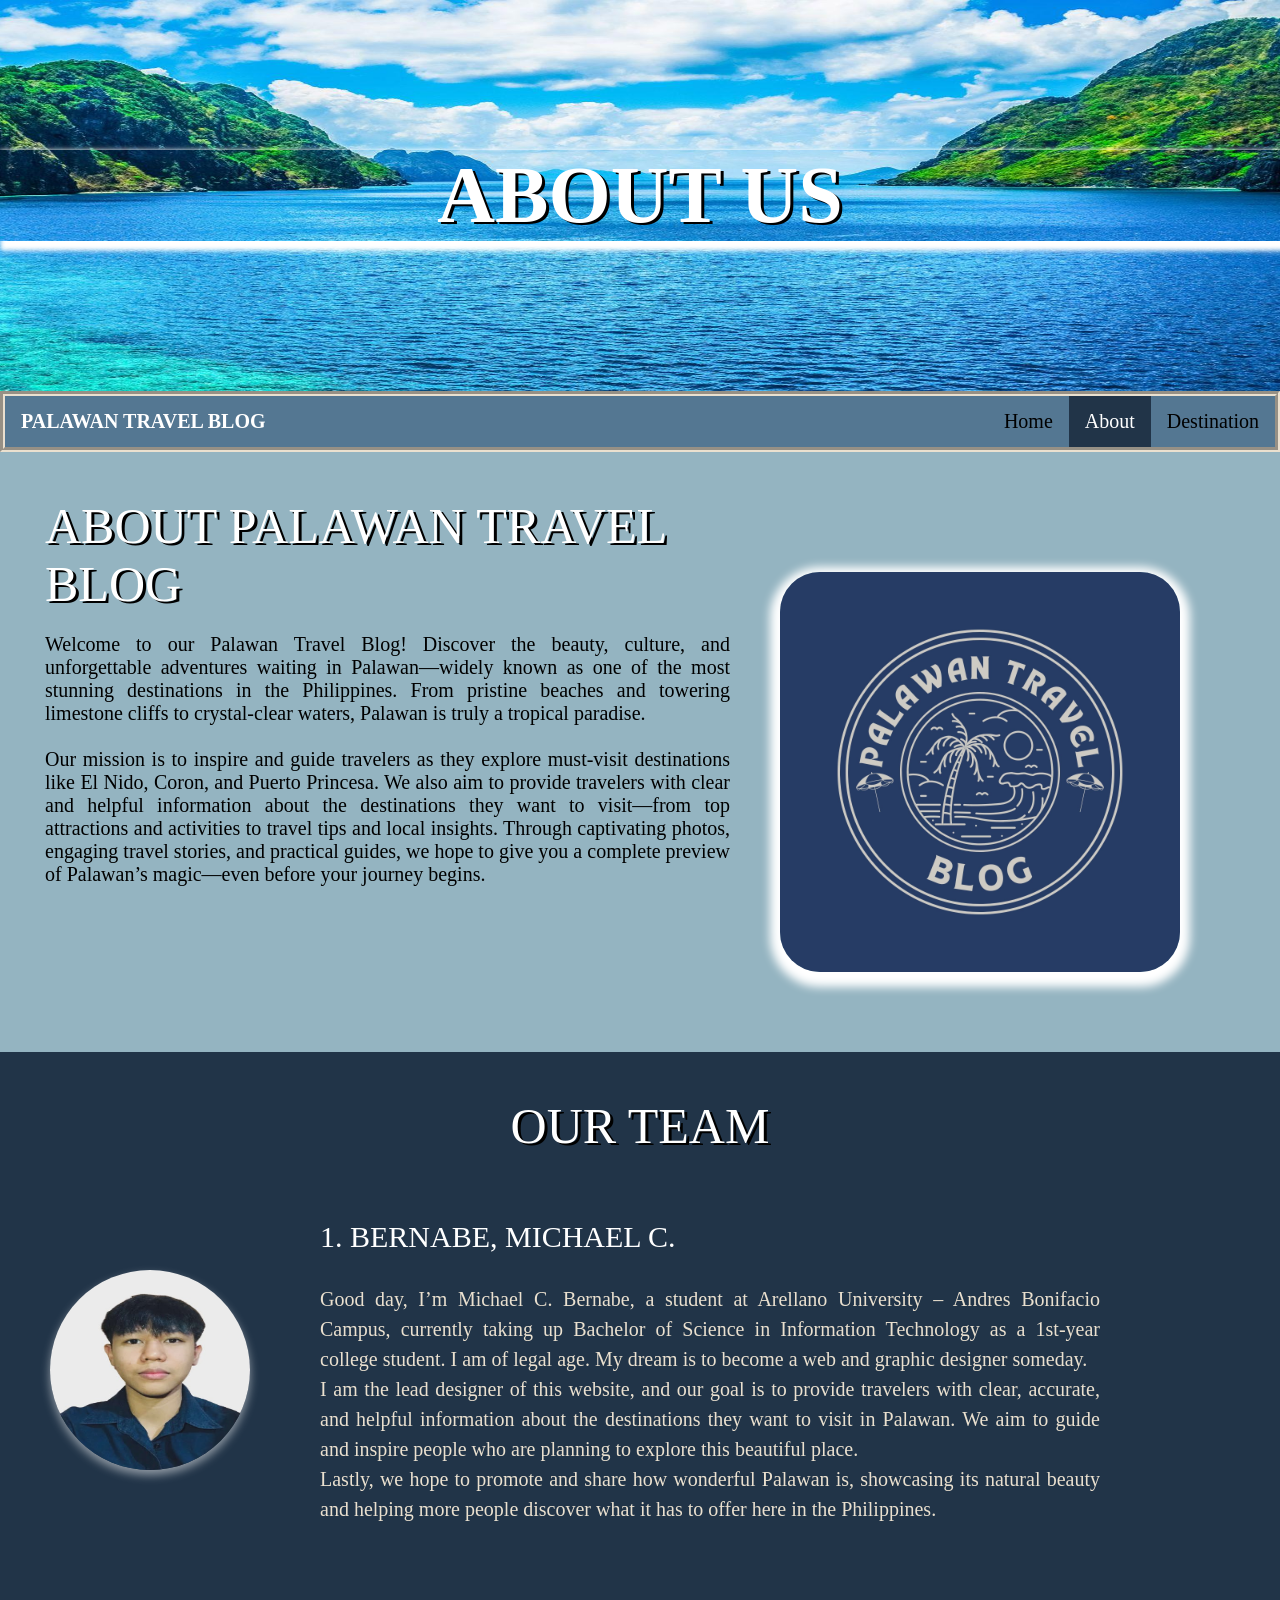
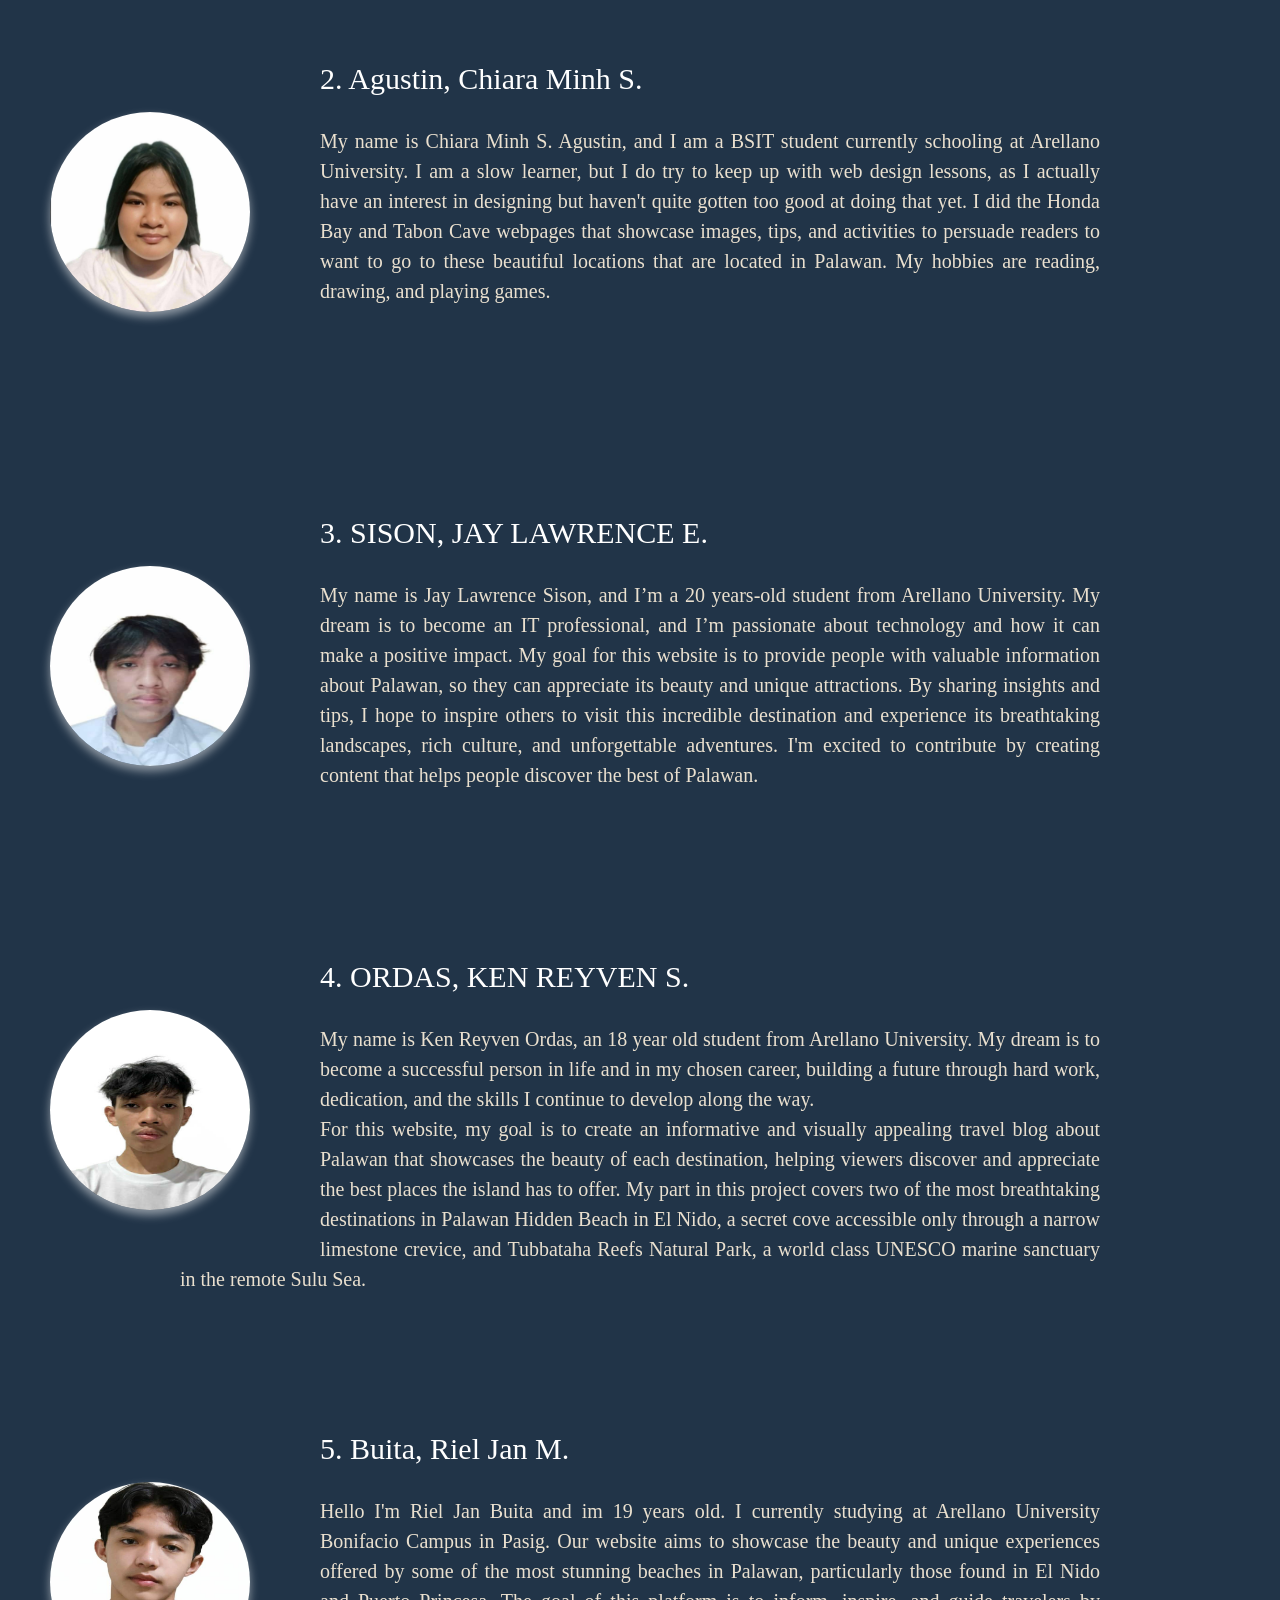
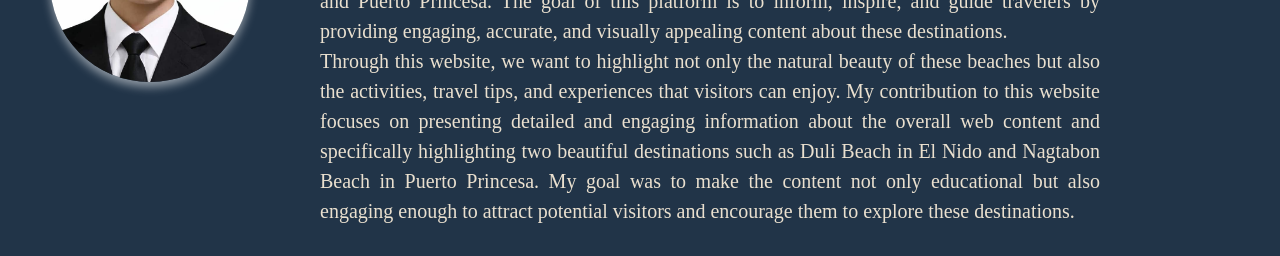
==== commit 19a04785: "Update about.html" ====
--- a/about.html
+++ b/about.html
@@ -6,7 +6,7 @@
 body {
     margin: 0;
     background: url(Palawan.jpg) no-repeat center top;
-    background-size: 1400px 550px;
+    background-size: 1600px 550px;
     background-attachment: fixed;
 }
 ul {
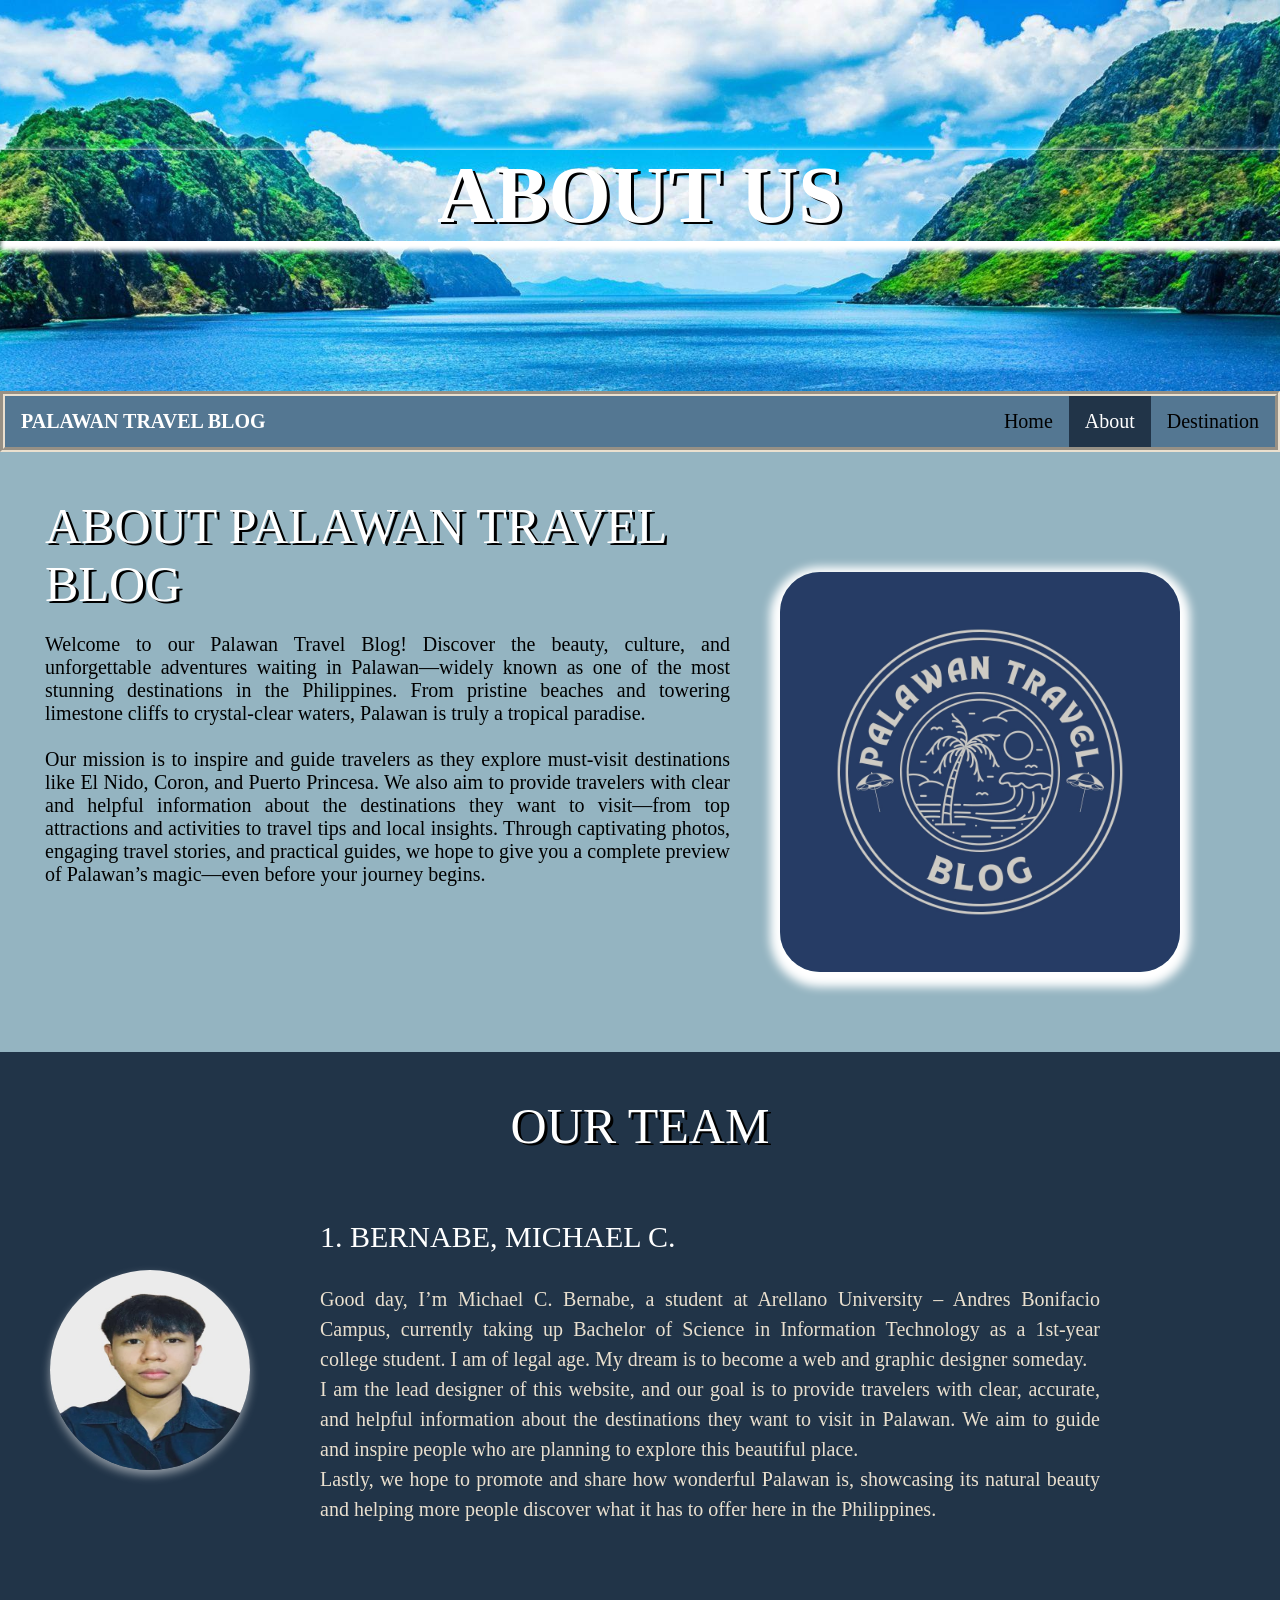
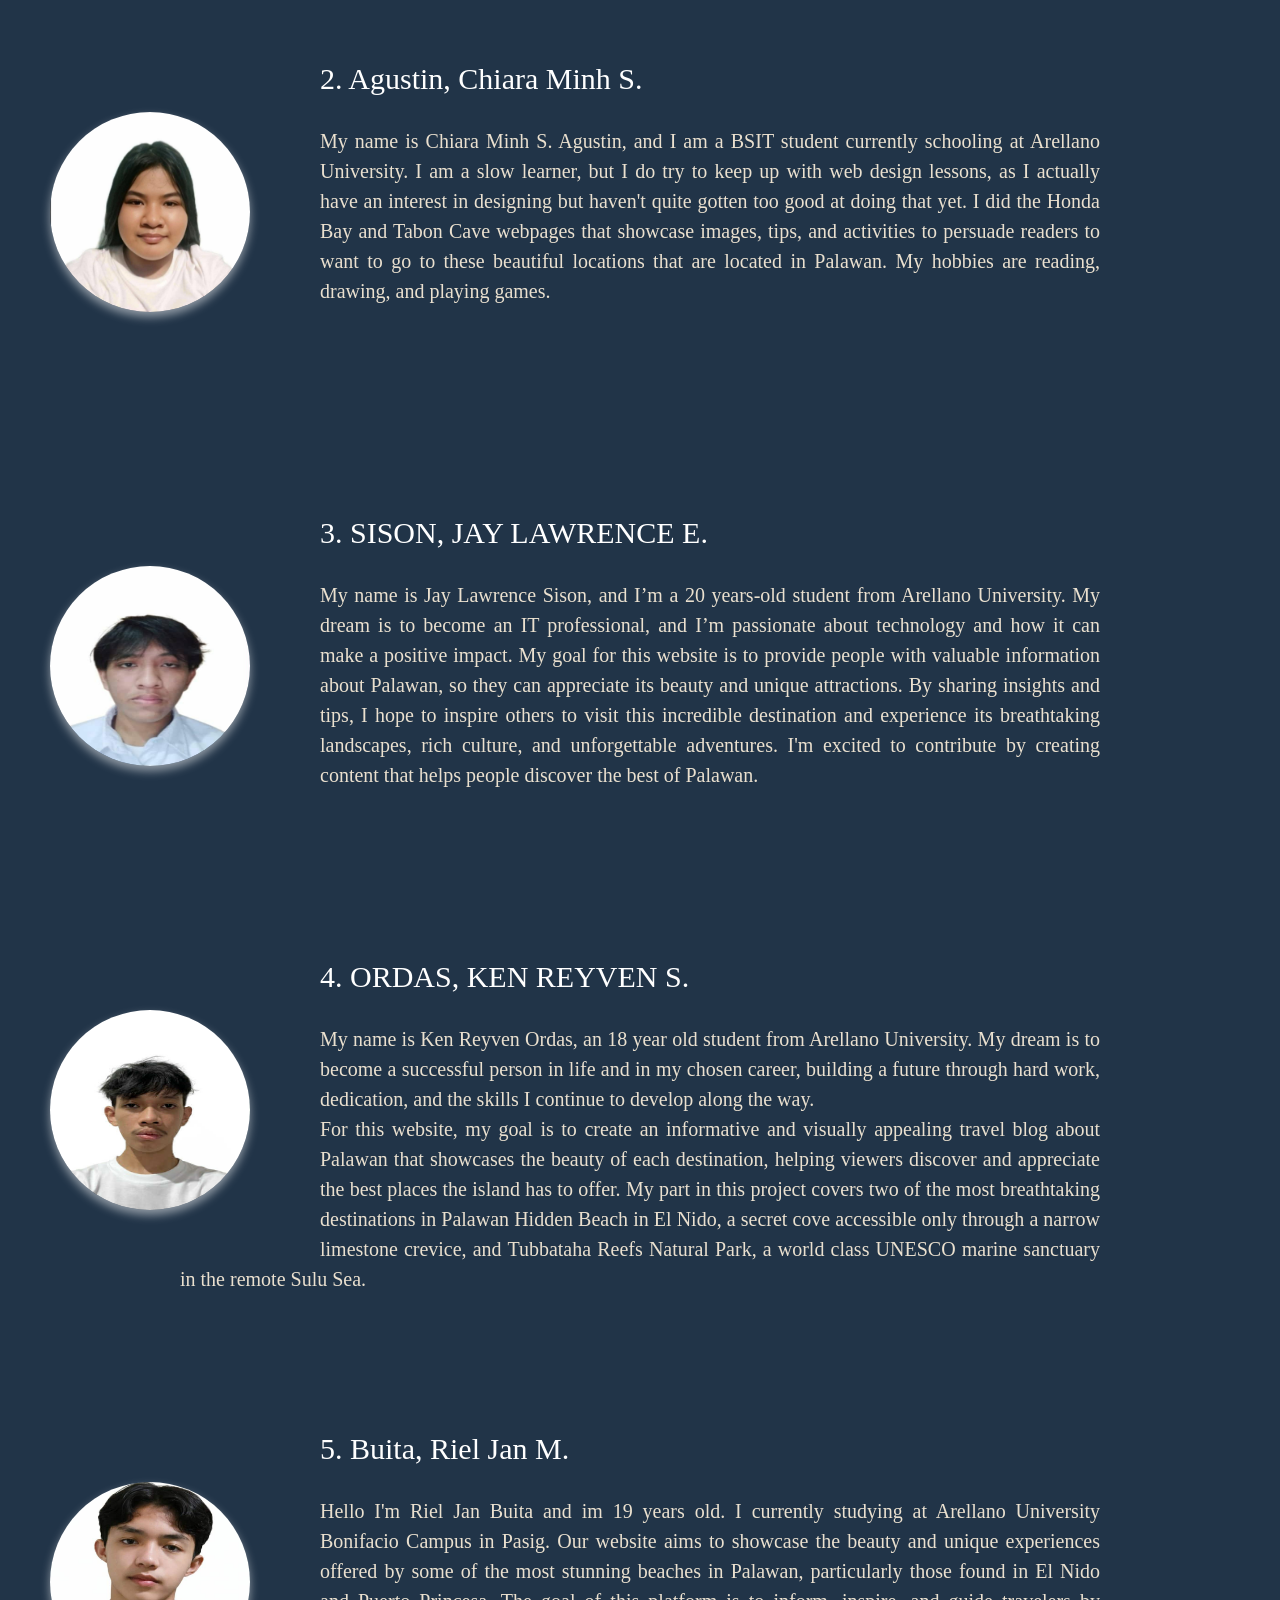
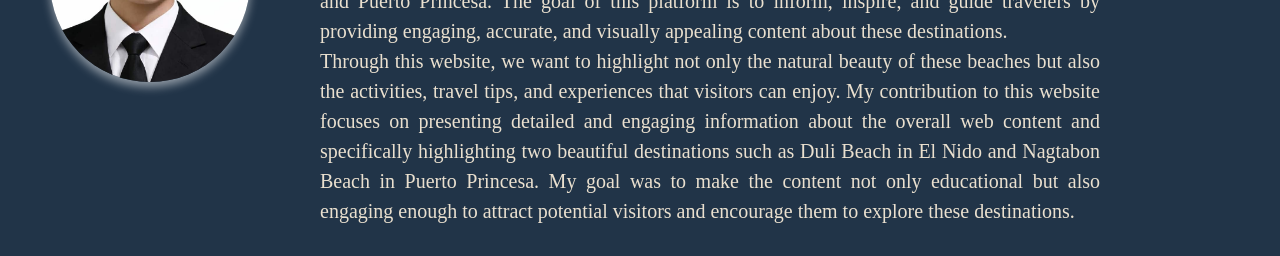
==== commit b18596c8: "Update about.html" ====
--- a/about.html
+++ b/about.html
@@ -7,6 +7,7 @@
     margin: 0;
     background: url(Palawan.jpg) no-repeat center top;
     background-size: 1600px 550px;
+	background-size: cover;
     background-attachment: fixed;
 }
 ul {
@@ -209,7 +210,7 @@
 .dess {
     text-align: center;
     font-size: 80px;
-    font-family: "Berlin Sans FB";
+    font-family: Berlin Sans FB;
     color: white;
     margin: 150px 0;
 	box-shadow: 5px 5px 5px 5px white;
